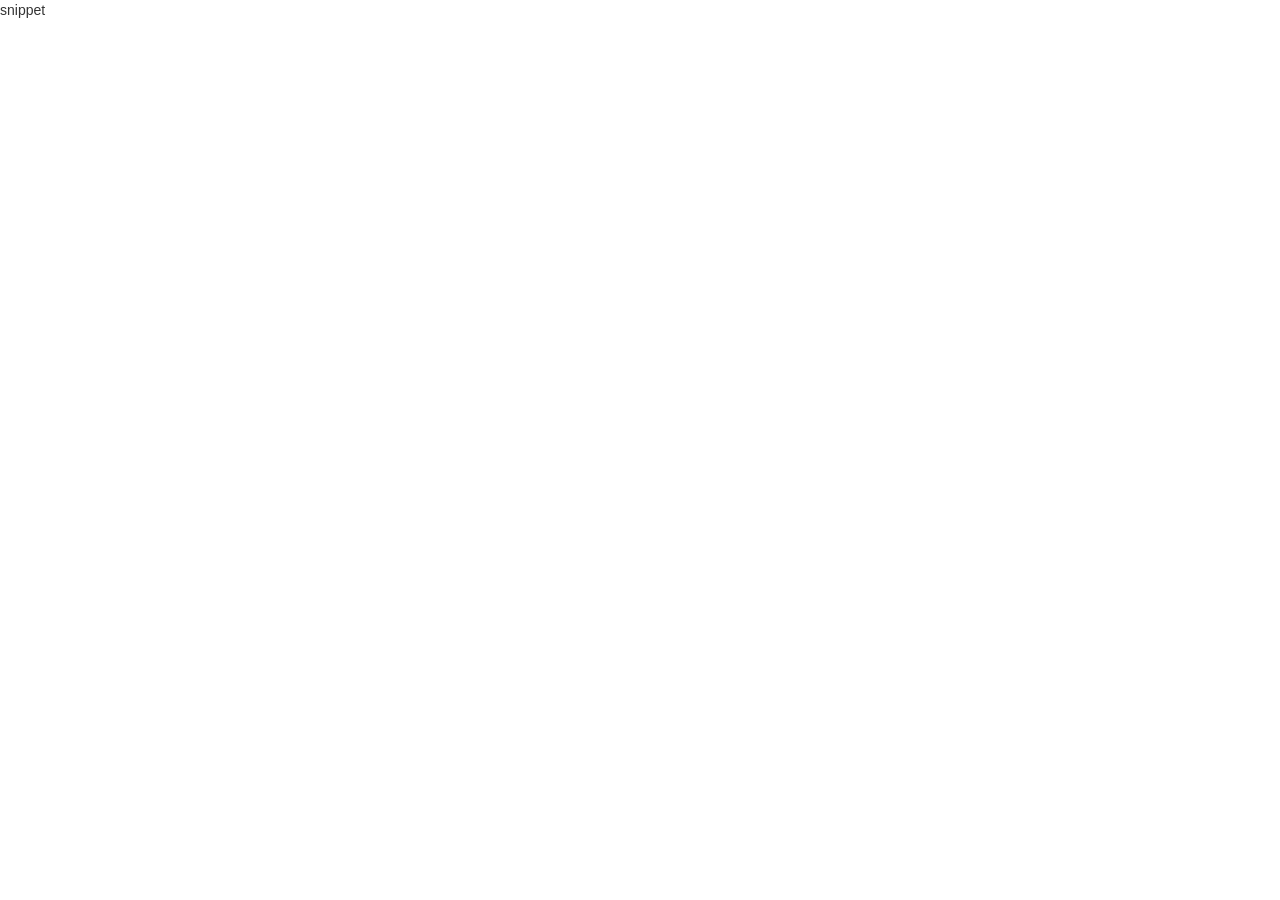
==== index.html @ 0d9aca24 "everything is first" ====
<!DOCTYPE html>
<html lang="en">
  <head>
    <meta charset="utf-8">
    <meta http-equiv="X-UA-Compatible" content="IE=edge">
    <meta name="viewport" content="width=device-width, initial-scale=1">
    <!-- The above 3 meta tags *must* come first in the head; any other head content must come *after* these tags -->
    <title>Bootstrap 101 Template</title>

    <!-- Bootstrap -->
    <link href="css/bootstrap.min.css" rel="stylesheet">
    <link href="css/font-awesome.min.css" rel="stylesheet">

    <link rel="stylesheet" href="css/custom.css">

    <!-- HTML5 shim and Respond.js for IE8 support of HTML5 elements and media queries -->
    <!-- WARNING: Respond.js doesn't work if you view the page via file:// -->
    <!--[if lt IE 9]>
      <script src="https://oss.maxcdn.com/html5shiv/3.7.2/html5shiv.min.js"></script>
      <script src="https://oss.maxcdn.com/respond/1.4.2/respond.min.js"></script>
    <![endif]-->
  </head>
  <body>
  	
    snippet



    <!-- jQuery (necessary for Bootstrap's JavaScript plugins) -->
    <script src="https://ajax.googleapis.com/ajax/libs/jquery/1.11.3/jquery.min.js"></script>
    <!-- Include all compiled plugins (below), or include individual files as needed -->
    <script src="js/bootstrap.min.js"></script>
    <script src="js/custom.js" type="text/javascript"></script>
  </body>
</html>
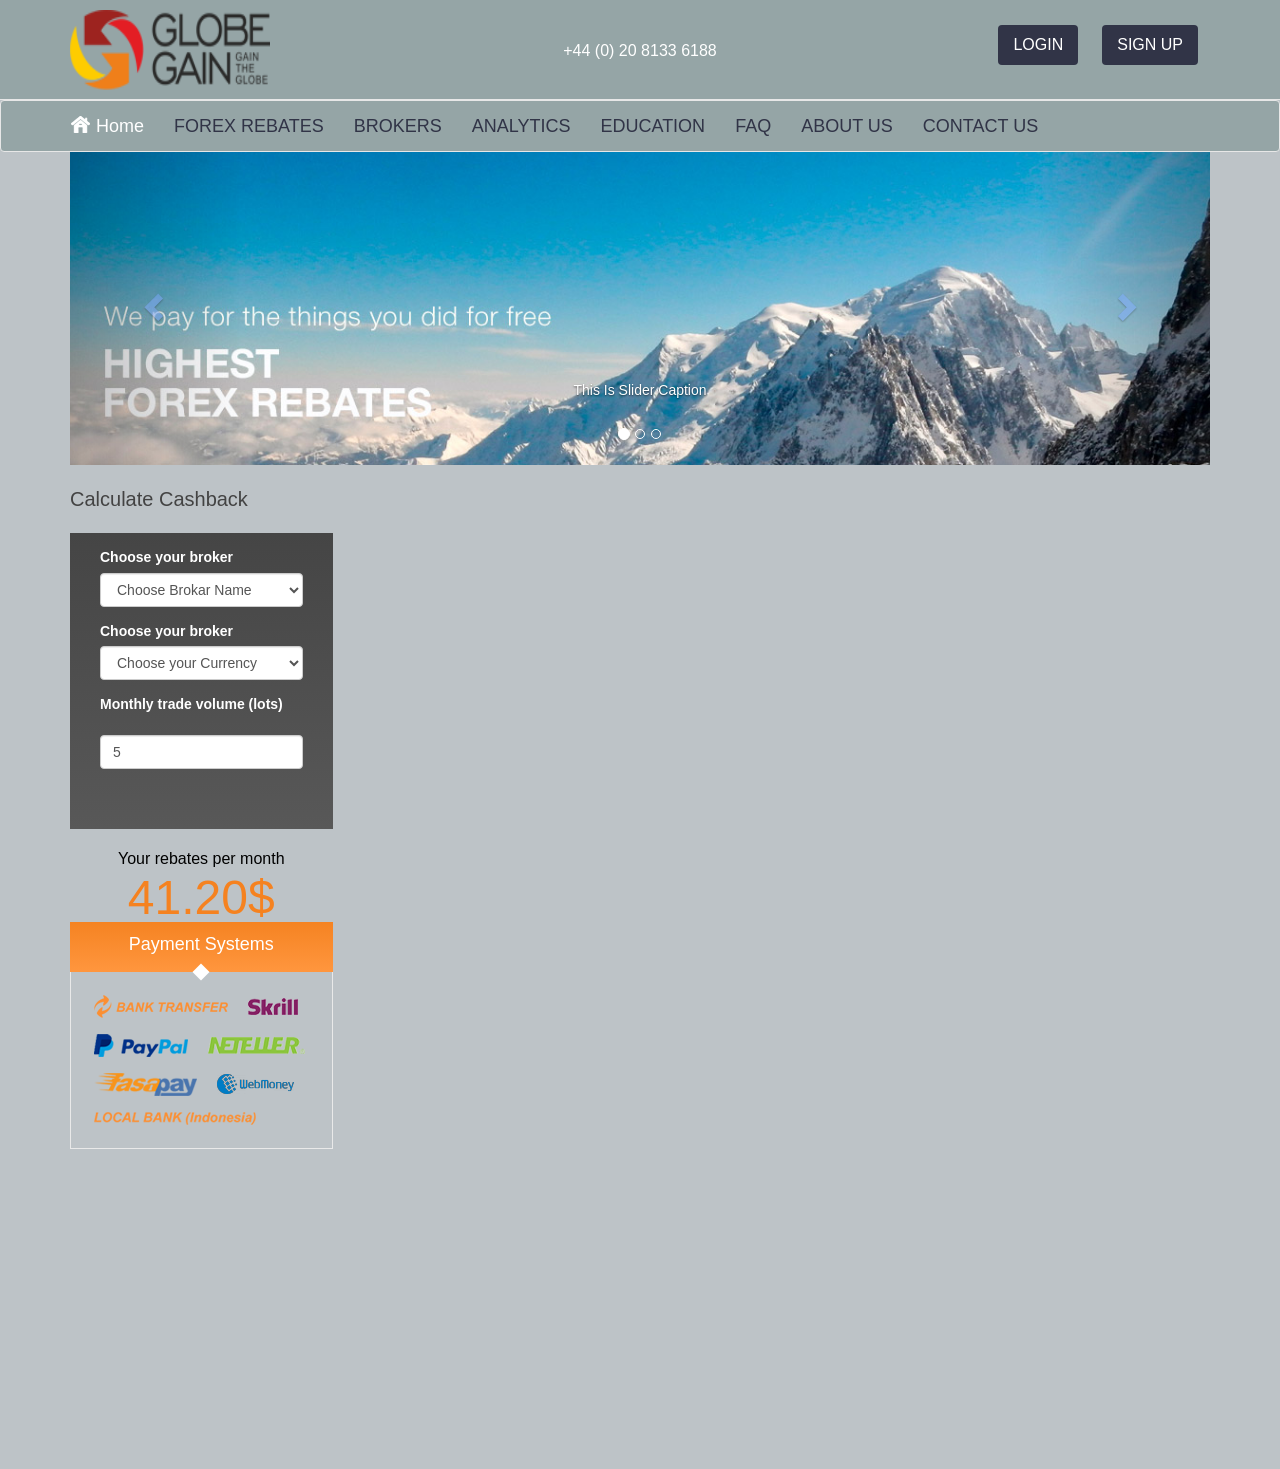
==== commit 15897f56: "Create Home Page and slide and left aside calculator design" ====
--- a/index.html
+++ b/index.html
@@ -1,35 +1,350 @@
 <!DOCTYPE html>
 <html lang="en">
-  <head>
-    <meta charset="utf-8">
-    <meta http-equiv="X-UA-Compatible" content="IE=edge">
-    <meta name="viewport" content="width=device-width, initial-scale=1">
-    <!-- The above 3 meta tags *must* come first in the head; any other head content must come *after* these tags -->
-    <title>Bootstrap 101 Template</title>
-
-    <!-- Bootstrap -->
-    <link href="css/bootstrap.min.css" rel="stylesheet">
-    <link href="css/font-awesome.min.css" rel="stylesheet">
-
-    <link rel="stylesheet" href="css/custom.css">
-
-    <!-- HTML5 shim and Respond.js for IE8 support of HTML5 elements and media queries -->
-    <!-- WARNING: Respond.js doesn't work if you view the page via file:// -->
-    <!--[if lt IE 9]>
-      <script src="https://oss.maxcdn.com/html5shiv/3.7.2/html5shiv.min.js"></script>
-      <script src="https://oss.maxcdn.com/respond/1.4.2/respond.min.js"></script>
-    <![endif]-->
-  </head>
-  <body>
-  	
-    snippet
-
-
-
-    <!-- jQuery (necessary for Bootstrap's JavaScript plugins) -->
-    <script src="https://ajax.googleapis.com/ajax/libs/jquery/1.11.3/jquery.min.js"></script>
-    <!-- Include all compiled plugins (below), or include individual files as needed -->
-    <script src="js/bootstrap.min.js"></script>
-    <script src="js/custom.js" type="text/javascript"></script>
-  </body>
+    <head>
+        <meta charset="utf-8">
+        <meta http-equiv="X-UA-Compatible" content="IE=edge">
+        <meta name="viewport" content="width=device-width, initial-scale=1">
+        <!-- The above 3 meta tags *must* come first in the head; any other head content must come *after* these tags -->
+        <title>Bootstrap 101 Template</title>
+
+        <!-- Bootstrap -->
+        <!-- <link href="css/bootstrap.min.css" rel="stylesheet"> -->
+        <link href="css/bootstrap.css" rel="stylesheet">
+
+        <link href="css/font-awesome.min.css" rel="stylesheet">
+        <link href="css/gg.css" rel="stylesheet">
+
+        <link rel="stylesheet" href="css/custom.css">
+
+        <!-- HTML5 shim and Respond.js for IE8 support of HTML5 elements and media queries -->
+        <!-- WARNING: Respond.js doesn't work if you view the page via file:// -->
+        <!--[if lt IE 9]>
+          <script src="https://oss.maxcdn.com/html5shiv/3.7.2/html5shiv.min.js"></script>
+          <script src="https://oss.maxcdn.com/respond/1.4.2/respond.min.js"></script>
+        <![endif]-->
+    </head>
+    <body>
+
+        <header class="navbar navbar-default navbar-fixed-top">
+            <div class="container">
+                <div class="row">
+
+                    <div class="col-md-4 col-sm-4 col-xs-4">
+                        <div class="logo">
+                            <a href="index.html">
+                                <img src="images/logo.png" alt="Forex Cash Book | Forex Rebate | GlobeGain Corp" class="logo-img">
+                            </a>
+                        </div>
+                    </div>
+
+                    <div class="col-md-4 col-sm-4 col-xs-4">
+                        <div class="conatact-no">
+                            <p class="text-center">+44 (0) 20 8133 6188</p>
+                        </div>
+                    </div>
+
+                    <div class="col-md-4 col-sm-4 col-xs-4">
+                        <div class="login-register">
+                            <ul class="nav navbar-nav pull-right">
+                                <li><a href="" class="btn btn-1">Login</a></li>
+                                <li><a href="" class="btn btn-1">Sign Up</a></li>
+                            </ul>
+                        </div>
+                    </div>
+
+                </div>
+            </div>
+
+            <nav class="navbar navbar-default">
+                <div class="container">
+                    <!-- Brand and toggle get grouped for better mobile display -->
+                    <div class="navbar-header">
+                        <button type="button" class="navbar-toggle collapsed" data-toggle="collapse" data-target="#bs-example-navbar-collapse-1" aria-expanded="false">
+                            <span class="sr-only">Toggle navigation</span>
+                            <span class="icon-bar"></span>
+                            <span class="icon-bar"></span>
+                            <span class="icon-bar"></span>
+                        </button>
+                        <a class="navbar-brand" href="#"> <i class="icon icon-home"></i> Home </a>
+                    </div>
+
+                    <!-- Collect the nav links, forms, and other content for toggling -->
+                    <div class="collapse navbar-collapse" id="bs-example-navbar-collapse-1">
+                        <ul class="nav navbar-nav">
+                            <li><a href="#">Forex Rebates </a></li>
+                            <li><a href="#">Brokers</a></li>
+                            <li><a href="#">Analytics</a></li>
+                            <li><a href="#">Education</a></li>
+                            <li><a href="#">FAQ</a></li>
+                            <li><a href="#">About us</a></li>
+                            <li><a href="#">Contact us</a></li>
+
+                            <!-- <li class="dropdown">
+                              <a href="#" class="dropdown-toggle" data-toggle="dropdown" role="button" aria-haspopup="true" aria-expanded="false">Dropdown <span class="caret"></span></a>
+                              <ul class="dropdown-menu">
+                                <li><a href="#">Action</a></li>
+                                <li><a href="#">Another action</a></li>
+                                <li><a href="#">Something else here</a></li>
+                                <li role="separator" class="divider"></li>
+                                <li><a href="#">Separated link</a></li>
+                                <li role="separator" class="divider"></li>
+                                <li><a href="#">One more separated link</a></li>
+                              </ul>
+                            </li> -->
+                        </ul>
+
+                        <!-- <ul class="nav navbar-nav navbar-right">
+                          <li><a href="#">Link</a></li>
+                          <li class="dropdown">
+                            <a href="#" class="dropdown-toggle" data-toggle="dropdown" role="button" aria-haspopup="true" aria-expanded="false">Dropdown <span class="caret"></span></a>
+                            <ul class="dropdown-menu">
+                              <li><a href="#">Action</a></li>
+                              <li><a href="#">Another action</a></li>
+                              <li><a href="#">Something else here</a></li>
+                              <li role="separator" class="divider"></li>
+                              <li><a href="#">Separated link</a></li>
+                            </ul>
+                          </li>
+                        </ul> -->
+                    </div><!-- /.navbar-collapse -->
+                </div><!-- /.container-fluid -->
+            </nav>
+
+        </header>
+
+        <nav class="navbar navbar-default">
+            <div class="container-fluid">
+                <!-- Brand and toggle get grouped for better mobile display -->
+                <div class="navbar-header">
+                    <button type="button" class="navbar-toggle collapsed" data-toggle="collapse" data-target="#bs-example-navbar-collapse-1" aria-expanded="false">
+                        <span class="sr-only">Toggle navigation</span>
+                        <span class="icon-bar"></span>
+                        <span class="icon-bar"></span>
+                        <span class="icon-bar"></span>
+                    </button>
+                    <a class="navbar-brand" href="#">Brand</a>
+                </div>
+
+                <!-- Collect the nav links, forms, and other content for toggling -->
+                <div class="collapse navbar-collapse" id="bs-example-navbar-collapse-1">
+                    <ul class="nav navbar-nav">
+                        <li class="active"><a href="#">Link <span class="sr-only">(current)</span></a></li>
+                        <li><a href="#">Link</a></li>
+                        <li class="dropdown">
+                            <a href="#" class="dropdown-toggle" data-toggle="dropdown" role="button" aria-haspopup="true" aria-expanded="false">Dropdown <span class="caret"></span></a>
+                            <ul class="dropdown-menu">
+                                <li><a href="#">Action</a></li>
+                                <li><a href="#">Another action</a></li>
+                                <li><a href="#">Something else here</a></li>
+                                <li role="separator" class="divider"></li>
+                                <li><a href="#">Separated link</a></li>
+                                <li role="separator" class="divider"></li>
+                                <li><a href="#">One more separated link</a></li>
+                            </ul>
+                        </li>
+                    </ul>
+                    <form class="navbar-form navbar-left" role="search">
+                        <div class="form-group">
+                            <input type="text" class="form-control" placeholder="Search">
+                        </div>
+                        <button type="submit" class="btn btn-default">Submit</button>
+                    </form>
+                    <ul class="nav navbar-nav navbar-right">
+                        <li><a href="#">Link</a></li>
+                        <li class="dropdown">
+                            <a href="#" class="dropdown-toggle" data-toggle="dropdown" role="button" aria-haspopup="true" aria-expanded="false">Dropdown <span class="caret"></span></a>
+                            <ul class="dropdown-menu">
+                                <li><a href="#">Action</a></li>
+                                <li><a href="#">Another action</a></li>
+                                <li><a href="#">Something else here</a></li>
+                                <li role="separator" class="divider"></li>
+                                <li><a href="#">Separated link</a></li>
+                            </ul>
+                        </li>
+                    </ul>
+                </div><!-- /.navbar-collapse -->
+            </div><!-- /.container-fluid -->
+        </nav>
+
+
+
+        <div style="width: 100%; height: 50px;"></div>
+
+        <!-- Slider Area From Here  -->
+
+        <div class="container">
+            <div id="carousel-example-generic" class="carousel slide" data-ride="carousel">
+                <!-- Indicators -->
+                <ol class="carousel-indicators">
+                    <li data-target="#carousel-example-generic" data-slide-to="0" class="active"></li>
+                    <li data-target="#carousel-example-generic" data-slide-to="1"></li>
+                    <li data-target="#carousel-example-generic" data-slide-to="2"></li>
+                </ol>
+
+                <!-- Wrapper for slides -->
+                <div class="carousel-inner" role="listbox">
+
+                    <div class="item active">
+                        <img src="images/slider/slider1.jpg" alt="...">
+                        <div class="carousel-caption">
+                            <p>This Is Slider Caption</p>
+                        </div>
+                    </div>
+
+                    <div class="item">
+                        <img src="images/slider/slider2.jpg" alt="...">
+                        <div class="carousel-caption">
+                            <p>This Is Slider Caption</p>
+                        </div>
+                    </div>
+
+                    <div class="item">
+                        <img src="images/slider/slider3.jpg" alt="...">
+                        <div class="carousel-caption">
+                            <p>This Is Slider Caption</p>
+                        </div>
+                    </div>
+
+                </div>
+
+                <!-- Controls -->
+                <a class="left carousel-control" href="#carousel-example-generic" role="button" data-slide="prev">
+                    <span class="glyphicon glyphicon-chevron-left" aria-hidden="true"></span>
+                    <span class="sr-only">Previous</span>
+                </a>
+                <a class="right carousel-control" href="#carousel-example-generic" role="button" data-slide="next">
+                    <span class="glyphicon glyphicon-chevron-right" aria-hidden="true"></span>
+                    <span class="sr-only">Next</span>
+                </a>
+            </div>
+        </div>
+
+        <!-- Slider Area End From Here  -->
+
+
+
+        <div class="container">
+            <div class="row">
+                <div class="col-md-3">
+
+                    <div class="calculator-wrapper">
+                        <div class="calculator-name">
+                            <span>Calculate Cashback</span>
+                        </div>
+
+                        <div class="calculator-content">
+                            <div class="form-group">
+                                <label>Choose your broker</label>
+                                <div class="select-box">
+                                    <select name="broker-name" id="" class="form-control">
+                                        <option value="">Choose Brokar Name</option>
+                                        <option value="214">FxPro</option>
+                                        <option value="215">IronFX</option>
+                                        <option value="216">Admiral Markets</option>
+                                        <option value="217">ACFX</option>
+                                        <option value="218">Orbex</option>
+                                        <option value="227">LMAX Exchange</option>
+                                        <option value="263">XM</option>
+                                        <option value="264">Pepperstone</option>
+                                        <option value="265">FBS</option>
+                                        <option value="266">FXCM UK</option>
+                                        <option value="267">FXCM AU</option>
+                                        <option value="268">AMarkets</option>
+                                        <option value="269">FXTM</option>
+                                        <option value="270">Hantec Markets</option>
+                                        <option value="271">HotForex</option>
+                                        <option value="272">FXOpen AU</option>
+                                        <option value="273">FXCC</option>
+                                        <option value="274">Dukascopy</option>
+                                        <option value="275">Swissquote (MIG BANK)</option>
+                                        <option value="276">MFX Broker</option>
+                                        <option value="279">FX Solutions UK</option>
+                                        <option value="281">MTrading</option>
+                                        <option value="639">Fibo Group</option>
+                                        <option value="641">Tickmill</option>
+                                        <option value="646">AxiTrader</option>
+                                        <option value="651">Forex4you</option>
+                                        <option value="653">InstaForex</option>
+                                        <option value="655">Альфа-Форекс</option>
+                                        <option value="656">Нефтепромбанк</option>
+                                    </select>
+                                </div>
+                            </div>
+
+                            <div class="form-group">
+                                <label>Choose your broker</label>
+                                <div class="select-box">
+                                    <select name="currency-name" id="" class="form-control">
+                                        <option value="">Choose your Currency</option>
+                                        <option value="11" data-key="eurusd">EUR/USD</option>
+                                        <option value="12" data-key="gbpusd">GBP/USD</option>
+                                        <option value="13" data-key="usdjpy">USD/JPY</option>
+                                        <option value="14" data-key="usdchf">USD/CHF</option>
+                                        <option value="15" data-key="audusd">AUD/USD</option>
+                                    </select>
+                                </div>
+                            </div>
+
+                            <div class="form-group">
+                                <label for="">Monthly trade volume (lots)</label>
+                            </div>
+                            <div class="trade-volume">
+                                <input type="number" class="form-control" value="5">
+                            </div>
+
+                        </div>
+
+                        <div class="calculator-output">
+                            <span id="rebatespermonth">Your rebates per month</span>
+                            <div id="rebates_count">41.20$</div>
+                        </div>
+
+                    </div>
+
+
+                    <div class="block-inner">
+                        <div class="content">
+                            <div class="view view-payment_systems">
+                                <div class="title">Payment Systems</div>
+                                <div class="content">
+                                    <div class="row row-payment_system">
+                                        <img src="images/bank-icon/bank_transfer.png" alt="Bank Transfer" title="Bank Transfer" class="imagecache imagecache_payment_system">
+                                    </div>
+                                    <div class="row row-payment_system">
+                                        <img src="images/bank-icon/skrill.png" alt="Skrill" title="Skrill" class="imagecache imagecache_payment_system">
+                                    </div>
+                                    <div class="row row-payment_system">
+                                        <img src="images/bank-icon/paypal.png" alt="PayPal" title="PayPal" class="imagecache imagecache_payment_system">
+                                    </div>
+                                    <div class="row row-payment_system">
+                                        <img src="images/bank-icon/neteller.png" alt="NETELLER" title="NETELLER" class="imagecache imagecache_payment_system">
+                                    </div>
+                                    <div class="row row-payment_system">
+                                        <img src="images/bank-icon/fasapay.png" alt="FasaPay" title="FasaPay" class="imagecache imagecache_payment_system">
+                                    </div>
+                                    <div class="row row-payment_system">
+                                        <img src="images/bank-icon/webmoney_0.png" alt="WebMoney" title="WebMoney" class="imagecache imagecache_payment_system">
+                                    </div>
+                                    <div class="row row-payment_system">
+                                        <img src="images/bank-icon/local_bank.png" alt="Local Bank (Indonesia)" title="Local Bank (Indonesia)" class="imagecache imagecache_payment_system">
+                                    </div>
+                                </div>
+                            </div>
+                        </div>
+                    </div>
+
+
+                </div>
+                <div class="col md-9">
+                    <p></p>
+                </div>
+            </div>
+        </div>
+
+        <!-- jQuery (necessary for Bootstrap's JavaScript plugins) -->
+        <script src="https://ajax.googleapis.com/ajax/libs/jquery/1.11.3/jquery.min.js"></script>
+        <!-- Include all compiled plugins (below), or include individual files as needed -->
+        <script src="js/bootstrap.min.js"></script>
+        <script src="js/custom.js" type="text/javascript"></script>
+    </body>
 </html>
--- a/css/gg.css
+++ b/css/gg.css
@@ -0,0 +1,803 @@
+/* RESET */
+html,body,div,ul,ol,li,dl,dt,dd,h1,h2,h3,h4,h5,h6,pre,form,p,blockquote,fieldset,input,abbr,article,aside,command,details,figcaption,figure,footer,header,hgroup,mark,meter,nav,output,progress,section,summary,time { margin: 0; padding: 0; }
+h1,h2,h3,h4,h5,h6,pre,code,address,caption,cite,code,em,strong,th,figcaption { font-size: 1em; font-weight: normal; font-style: normal; }
+fieldset,iframe { border: none; }
+caption,th { text-align: left; }
+table { border-collapse: collapse; border-spacing: 0; }
+article,aside,footer,header,hgroup,nav,section,figure,figcaption,menu { display: block; padding: 0; margin: 0; }
+html { border: 0; color: #000; font: 14px/20px Arial, sans-serif; padding: 0; margin: 0; line-height: 1.4em; position: relative; min-height: 100%; }
+body { padding: 0; margin: 0; color: #000; background: #fff; line-height: 1.4em; margin-bottom: 320px; }
+img { border: 0; }
+p { font-size: 100%; line-height: 1.4em; margin: 5px 0 15px; }
+div { line-height: 1.4em; }
+strong { font-weight: bold; }
+
+a, a:link, table a:visited { color: #7093e3; }
+a:hover, a:active { color: #585858; text-decoration: none; }
+
+h1{font-size:175%; font-weight:normal;}
+h2{font-size:150%}
+h3{font-size:130%}
+
+h1 { font-size: 25px; position: relative; border-bottom: solid #dddddd 1px; line-height: 1.5em; margin: 0px 0px 30px 0px; color: #4a4a4a; }
+h1::before { content: " "; display: block; width: 50px; border-bottom: 2px solid #f58220; position: absolute; top: 36px; }
+h2 { font-size: 22px; color: #434343; margin: 0px 0px 20px 0px; }
+h3 { font-size: 20px; color: #f58220; margin: 20px 0px 20px 0px; }
+
+/* html, body { height: 100%; position: relative; } */
+#sitepage-wrapper { min-height: 100%; _height: 100%; }
+#sitepage {  }
+footer { display: block; height: 270px; margin: -270px 0 0; position: relative; }
+
+#content { margin: 30px 0px; font-size: 16px; color: #4a4a4a; line-height: 1.4em; }
+/*div.main_text { font-size: 16px; color: #4a4a4a; }*/
+
+.fullwidth { width: 1200px !important; }
+.wrapper { width: 1200px; margin: auto; border-right: 0px solid #eee; border-left: 0px solid #eee; }
+.cellsBlock { display: table; width: 100%; }
+.cellsBlock .cell { display: table-cell; *display: inline; *zoom: 1; }
+.clear { clear: both; }
+.fixed { position: fixed; }
+.account_fixed { position: fixed; top: 0px; z-index: 200; }
+.align-right { text-align: right; }
+.width60p { width: 60%; }
+.required { color: #e21e24; }
+.valignmiddle { vertical-align: middle; }
+.valigntop { vertical-align: top; }
+.float-right { float: right; }
+.float-left { float: left; }
+
+input, textarea { width:283px; height: 38px; border: 1px solid #898989; padding: 0px 0px 0px 15px; margin: 0px 50px 25px 0px; }
+textarea { padding: 10px 0px 0px 15px; font-family: Arial; }
+input[type="submit"] { padding: 0px; width: 300px; background-color: #f58220; border: 1px solid #f58220; color: white; font-size: 20px; cursor: pointer; }
+input:focus, select:focus, textarea:focus { border-color: #f58220; outline: none; }
+input::-webkit-input-placeholder, input::-moz-placeholder { font-size: 14px; color: #939393; }
+textarea::-webkit-input-placeholder, textarea::-moz-placeholder, textarea:-moz-placeholder, textarea:-ms-input-placeholder { font-size: 14px; color: #939393; }
+
+.animation {
+    -webkit-transition: background-color 0.7s, color 1s, opacity 0.5s;
+    -ms-transition: background-color 0.7s, color 1s, opacity 0.5s;
+    -o-transition: background-color 0.7s, color 1s, opacity 0.5s;
+    -moz-transition: background-color 0.7s, color 1s, opacity 0.5s;
+    transition: background-color 0.7s, color 1s, opacity 0.5s;
+}
+#addblur { -webkit-filter:blur(3px);-ms-filter:blur(3px);-moz-filter:blur(3px);-o-filter:blur(3px);filter:blur(3px);filter:url("data:image/svg+xml;utf8,<svg xmlns='http://www.w3.org/2000/svg'><filter id='blur'><feGaussianBlur stdDeviation='3'/></filter></svg>#blur")}
+
+.orange { color: #f58220; }
+.red { color: #e21e24; }
+.green { color: #318a1f; }
+
+.icon { display: inline-block; background: url(../images/icon.png?1) 0 0 no-repeat; vertical-align: middle; }
+.icon.icon-arrow-down {  width: 17px; height: 14px; background-position: -4px -7px; }
+.icon.icon-arrow-up {  width: 17px; height: 14px; background-position: -4px -24px; }
+.icon.icon-home { width: 21px; height: 20px; position: relative; top: -3px; left: 5px; z-index: 10; background-position: -23px 0; }
+.icon.icon-time { width: 15px; height: 15px; background-position: -24px -20px; }
+.icon.icon-author { width: 15px; height: 15px; background-position: -24px -34px; position: relative; top: -2px; }
+.icon.icon-contacts-email { width: 63px; height: 63px; background-position: 0px -123px; }
+.icon.icon-contacts-country-email { width: 16px; height: 15px; background-position: -5px -50px; }
+.icon.icon-contacts-country-telephone { width: 15px; height: 15px; background-position: -7px -36px; }
+.icon.icon_share_facebook { width: 10px; height: 13px; background-position: -45px -23px; }
+.icon.icon_share_twitter { width: 15px; height: 12px; background-position: -42px -36px; }
+.icon.icon_share_google { width: 20px; height: 16px; background-position: -43px -47px; }
+.icon.icon-close { width: 12px; height: 12px; position: relative; top: 0px; background-position: -45px 2px; }
+.icon.icon-link-right { width: 12px; height: 14px; position: relative; top: 0px; background-position: -58px -17px; }
+.icon.icon_table_right_arrow { width: 56px; height: 34px; position: relative; top: 0px; background-position: 0px -187px; }
+.icon.icon-statis-block { width: 21px; height: 18px; position: relative; top: 0px; background-position: -74px 0px; }
+.icon.icon-broker-account-button-demo { width: 21px; height: 18px; position: absolute; top: 14px; left: 17px; background-position: -73px -55px; }
+.icon.icon-broker-account-button { width: 21px; height: 18px; position: absolute; top: 14px; left: 17px; background-position: -73px -55px; }
+
+.icon-dashdoard { width: 62px; height: 62px; display: inline-block; background: url(./images/icon-dashdoard.png) 0 0 no-repeat; }
+.icon-dashdoard.content { background-position: 0 -62px; }
+.icon-dashdoard.profile { background-position: -64px 0; }
+.icon-dashdoard.accounts { background-position: -128px -64px; }
+.icon-dashdoard.statistic { background-position: -62px -64px; }
+.icon-dashdoard.withdrawal { background-position: -128px 0; }
+.icon-dashdoard.marketingarea { background-position: -64px -64px }
+.icon-dashdoard.managedaccount { background-position: 0 -62px; }
+
+
+.btn { border: 0; display: inline-block; }
+a.btn { text-decoration: none; }
+button.btn { cursor: pointer; }
+.btn.btn-orange-fill { padding: 7px 18px; color: #fff; background-color: #fb8f33; border: 1px solid #fb8f33; }
+.btn.btn-orange-fill:hover { color: #fb8f33; background: #fff; }
+.btn.btn-grey-fill { padding: 13px 18px; color: #969696; background-color: #ebebeb; }
+.btn.btn-grey-fill:hover { color: #ebebeb; background: #969696; }
+.btn.btn-white { background-color: white; padding: 7px 18px; color: #333232; font-size: 16px; cursor: pointer; border: 1px solid #333232; margin: 10px 0px 5px 5px; }
+.btn.btn-white:hover { background-color: #fb8f33; border-color: #fb8f33; color: white; }
+.btn.btn_broker_account_demo { background-color: #454545; width: 241px; height: 48px; border: 1px solid #454545; color: #ffffff; font-size: 16px; cursor: pointer; text-align: right; padding-right: 17px; display: table-cell; vertical-align: middle; position: relative; }
+.btn.btn_broker_account_demo:hover { background-color: #ffffff; color: #454545; }
+.btn.btn_broker_account_demo:hover i.icon-broker-account-button-demo { background-position: -73px -73px; }
+.btn.btn_broker_account:hover i.icon-broker-account-button { background-position: -73px -36px; }
+.btn.btn_broker_account { background-color: #fe953d; width: 241px; height: 48px; border: 1px solid #f98c2f; color: #ffffff; font-size: 16px; cursor: pointer; text-align: right; padding-right: 17px; display: table-cell; vertical-align: middle; position: relative; }
+.btn.btn_broker_account:hover { background-color: #ffffff; color: #fe953d; }
+
+div#sidebar { width: 275px; }
+div#sidebar.float-right { margin-left: 25px; }
+div#sidebar.float-left { margin-right: 25px; }
+
+div.breadcrumbs { margin: 15px 0px; font-family: HelveticaCE, Arial; }
+div.breadcrumbs a { font-size: 14px; text-decoration: none; color: #434343; }
+div.breadcrumbs span#breadcrumbs_current { color: #f58220; }
+
+header { height: 100px; box-sizing: border-box; font-size: 18px; color: #8d8d8d; }
+header a:link, header a:visited { color: #3f3f3f; text-decoration: none; }
+header .cell { vertical-align: middle; text-align: center; }
+header .logo { width: auto; text-align: left; }
+header .logo img { width: 176px; vertical-align: middle; }
+header .phone { width: 190px; color: #000; }
+header .lang { width: 200px; text-align: right; }
+header .newuser { width: 50%; text-align: right; display: table-cell; }
+header .newuser .cell { vertical-align: top; }
+header .newuser .signup { width: 137px; text-align: right; }
+header .newuser .social-wrapper { text-align: left; }
+header .newuser.small { width: 130px; }
+header .myglobe { width: 50%; padding: 0 30px; display: table-cell; }
+header .myglobe a:link, header .myglobe a:visited, header .myglobe a:hover, header .myglobe a:active { color: #9d0a0e; }
+header .myglobe.full { width: 350px; font-size: 11px; color: #969696; text-align: center; }
+header .myglobe.full span { display: block; font-size: 18px; }
+header .myglobe.full a:link, header.login .myglobe a:visited { color: #969696; text-decoration: underline; }
+header .myglobe.full a:hover, header.login .myglobe a:active { text-decoration: none; }
+header #authblock { width: 490px; }
+header .authblock { display: table; width: 490px; margin: 0; padding: 0; }
+header .balance { width: 210px; color: #474747; text-align: left; }
+
+#language { display: none; position: absolute; margin-top: 15px; z-index: 300; width: 310px; background: #fff url(../images/lng-bg.png) 50% 50% no-repeat; background-size: contain; border-radius: 2px; border: 2px solid #fd9338; font-size: 14px; text-align: left; }
+#language .header { background: #fff4eb; color: #000; padding: 15px 25px; border-bottom: 1px solid #fe943b; }
+#language li { display: block; width: 115px; margin: 0; padding: 5px 10px; float: left; list-style-type: none; }
+#language .content { padding: 20px 20px 10px; }
+#language li.active a, #language a:hover, #language a:active { color: #f68625; }
+#language .close { margin: 0 5px; float: right; }
+
+#block-views_and_blocks-1 menu#general { position: relative; z-index: 200; height: 40px; text-transform: uppercase; background-color: #4e4e4e; background-image: -webkit-linear-gradient(bottom, #595959, #454545); background-image: -moz-linear-gradient(bottom, #595959, #454545); background-image: -o-linear-gradient(bottom, #595959, #454545); background-image: linear-gradient(to top, #595959, #454545); }
+#block-views_and_blocks-1 menu#general ul { display: table; width: auto; font-size: 0; line-height: 0; /* word-spacing: -.36em; */ }
+#block-views_and_blocks-1 menu#general ul li { position: relative; z-index: 10; display: table-cell; font-size: 16px; vertical-align: top; padding: 0 1px; margin: 0; border-right: 1px solid #656565; }
+#block-views_and_blocks-1 menu#general ul li a { text-decoration: none; display: block; text-align: center; padding: 0 17px; height: 40px; line-height: 43px; color: #fff; overflow: hidden; }
+#block-views_and_blocks-1 menu#general ul li:hover a, #block-views_and_blocks-1 menu#general ul li.active a { background: #616161; /* background: #616161; */ }
+#block-views_and_blocks-1 menu#general ul ul { display: none; width: 225px; min-width: 225px; position: absolute; background: #4e4e4e; opacity: 0.90; padding: 10px 0px 15px; }
+#block-views_and_blocks-1 menu#general ul ul li { display: block; padding: 10px 30px; font-size: 14px; text-transform: none; }
+#block-views_and_blocks-1 menu#general ul ul li a:link, #block-views_and_blocks-1 menu#general ul ul li a:visited { padding: 0; text-align: left; line-height: normal; text-decoration: none; background: #4e4e4e; }
+#block-views_and_blocks-1 menu#general ul ul li a:hover, #block-views_and_blocks-1 menu.general ul ul li a:active { text-decoration: none; color: #ea7f23; }
+#block-views_and_blocks-1 menu#general ul li:hover ul { display: block; }
+#block-views_and_blocks-1 menu#general ul li.row-1 { z-index: 11; border-right: 0; padding-right: 8px; vertical-align: top; border-left: 1px solid #656565; }
+#block-views_and_blocks-1 menu#general ul li.row-1:hover { background: none; }
+#block-views_and_blocks-1 menu#general ul li.row-1 a { display: block; padding-right: 0px; padding-left: 0; width: 55px; }
+#block-views_and_blocks-1 menu#general ul li.row-1 a:after { content: ''; width: 26px; height: 26px; position: absolute; z-index: 12; border-top: 1px solid #656565; border-right: 1px solid #616161; margin: 6px 0 0 10px; display: inline-block; -webkit-transform: rotate(45deg); -moz-transform: rotate(45deg); -o-transform: rotate(45deg); -ms-transform: rotate(45deg); transform: rotate(45deg); background-image: -webkit-linear-gradient(135deg, #595959, #454545); background-image: -moz-linear-gradient(320deg, #595959, #454545); background-image: -o-linear-gradient(320deg, #595959, #454545); background-image: linear-gradient(320deg, #595959, #454545);  }
+#block-views_and_blocks-1 menu#general ul li li a { width: auto !important; height: auto !important; } 
+#block-views_and_blocks-1 menu#general ul li.row-1:hover a:after, #block-views_and_blocks-1 menu#general ul li.row-1.active a:after { background: #616161; }
+#block-views_and_blocks-1 menu#general ul li.row-1:hover::after { content: ''; display: block;  position: absolute; top: 0; right: 0; width: 20px; bottom: 0; background: #616161; z-index: 10000; }
+#block-views_and_blocks-1 menu#general ul li.row-2 a { padding-left: 40px; }
+#block-views_and_blocks-1 menu#general ul li:nth-child(2) a { padding-left: 40px; }
+#block-views_and_blocks-1 menu#general ul li li a:after { display: none !important; }
+#block-views_and_blocks-1 menu#general ul li li:after { display: none !important; }
+#block-views_and_blocks-1 menu#general ul li#menu_brokers { position: static; }
+#block-views_and_blocks-1 menu#general ul li#menu_brokers:hover div.menu_child_broker { display: block; position: absolute; left: 0px; width: 100%; }
+#block-views_and_blocks-1 menu#general ul li#menu_brokers:hover div.menu_child_broker div.content { font-size: 16px; color: #ffffff; width: 1140px; padding: 15px 30px; margin: auto; background-color: #4e4e4e; opacity: 0.9; text-transform: none; }
+#block-views_and_blocks-1 menu#general ul li#menu_brokers:hover div.menu_child_broker div.content div.column { width: 80%; -moz-column-count: auto; column-count: auto; -webkit-column-count: auto; margin: 15px 0px; -webkit-column-width: 150px; -moz-column-width: 150px; column-width: 150px; height: auto; max-height: 200px; /*135*/ -webkit-column-gap: 30px; -moz-column-gap: 30px; column-gap: 30px; border-top: 1px solid #6f6f6f; border-bottom: 1px solid #6f6f6f; padding: 15px 0px; }
+#block-views_and_blocks-1 menu#general ul li#menu_brokers:hover div.menu_child_broker div.content div.column ul { position: relative; width: auto; background: none; padding: 0px; }
+#block-views_and_blocks-1 menu#general ul li#menu_brokers:hover div.menu_child_broker div.content div.column ul li,
+#block-views_and_blocks-1 menu#general ul li#menu_brokers:hover div.menu_child_broker div.content div.column ul li.row-1,
+#block-views_and_blocks-1 menu#general ul li#menu_brokers:hover div.menu_child_broker div.content div.column ul li.last { border: 0; padding: 5px 5px; font-size: 14px; color: #ffffff; background: none; }
+#block-views_and_blocks-1 menu#general ul li#menu_brokers:hover div.menu_child_broker div.content div.column ul li a { background: none; }
+#block-views_and_blocks-1 menu#general ul li#menu_brokers:hover div.menu_child_broker div.content div.text_link { display: inline-block; margin-right: 25px; }
+#block-views_and_blocks-1 menu#general ul li#menu_brokers:hover div.menu_child_broker div.content div.text_link a { font-size: 16px; color: #ffffff; text-align: left; padding: 0; line-height: 1.4em; height: auto; background: #4e4e4e; }
+#block-views_and_blocks-1 menu#general ul li#menu_brokers:hover div.menu_child_broker div.content div.text_link a:hover { color: #ea7f23; }
+#block-views_and_blocks-1 menu#general ul li#menu_brokers div.menu_child_broker { display: none; }
+
+/* Universal elements */
+div.posted_on { text-transform: uppercase; font-size: 12px; color: #8e8e8e; margin-bottom: 15px; }
+hr.dashed { height: 0; border: 0; border-bottom: dashed 1px #e8e8e8; margin: 10px 0px; }
+hr.solid { border: 0; height: 1px; background-color: #e9e9e9; margin-bottom: 35px; }
+/* End Universal elements */
+
+/* Main Page Brokers */
+body#page-index div#content_col { margin-top: 10px; }
+body#page-index div#content_col div.broker_row { overflow: hidden; zoom: 1; margin: 0 52px 15px 0px; display: inline-block; zoom: 1; vertical-align: top; width: 11.45%; }
+body#page-index div#content_col div.broker_row:nth-child(6n+7) { margin: 0 0 15px; }
+body#page-index div#content_col div.broker_row a { text-decoration: none; }
+body#page-index div#content_col div.broker_row div.field-logo { margin: auto; width: 100px; height: 80px; border: 1px solid #e9e9e9; overflow: hidden; }
+body#page-index div#content_col div.broker_row:hover div.field-logo { border: 1px solid #fe953c; }
+body#page-index div#content_col div.broker_row div.field-logo::before { content: ''; position: absolute; display: block; height: 7px; width: 102px; margin-left: -1px; margin-top: 74px; background: transparent url(/assets/tmpl/images/brockers-block-bottom.png) 50% 0 no-repeat; }
+body#page-index div#content_col div.broker_row:hover div.field-logo::before { background-position: 50% -7px; }
+body#page-index div#content_col div.broker_row div.field-logo img { max-width: 100px; }
+body#page-index div#content_col div.broker_row div.field-teaser { text-align: center; margin: 10px 0; overflow: hidden; zoom: 1; padding-top: 7px; }
+body#page-index div#content_col div.broker_row div.field-teaser span.rebates_number { font-size: 36px; color: #f58220; }
+body#page-index div#content_col div.broker_row div.field-teaser span.rebates_text { font-size: 14px; color: #000000; }
+/* End Main Page Brokers */
+
+/* Main page */
+body#page-index div.ceo_text { margin-bottom: 35px; }
+body#page-index div.daily_review_one { margin-bottom: 15px; }
+body#page-index div.daily_review_one div.image img, body#page-index div.ceo_text div.image img { margin-right: 30px; margin-bottom: 20px; }
+body#page-index div.daily_review_one div.title a { text-decoration: none; color: #434343; font-size: 20px; }
+body#page-index div.ceo_text div.title { color: #434343; font-size: 20px; }
+body#page-index div.static_block_info { width: 425px; height: 285px; position: absolute; top: 25px; left: 750px; background-color: white; z-index: 1; background: url(/assets/tmpl/images/bg-opacity70.png); text-align: center; }
+body#page-index div.static_block_info div.title_block { font-size: 28px; color: #4b4b4b; opacity: 1; margin-top: 15px; }
+body#page-index div.static_block_info div.cellsBlock.info { width: 100%; margin-top: 25px; }
+body#page-index div.static_block_info div.cellsBlock.info div.cell { vertical-align: top; text-align: left; }
+body#page-index div.static_block_info div.cellsBlock.info div.cell:first-child { width: 40%; text-align: center; }
+body#page-index div.static_block_info div.cellsBlock.info div.cell:first-child img { position: relative; top: 7px; }
+body#page-index div.static_block_info div.cellsBlock.info div.cell.title_info div { color: #000000; font-size: 19px; margin-bottom: 7px; }
+body#page-index div.static_block_info div.cellsBlock.info div.cell.value_info div { color: #f58220; font-size: 19px; margin-bottom: 7px; }
+body#page-index div.static_block_info div.cellsBlock.links { width: 100%; margin-top: 20px; }
+body#page-index div.static_block_info div.cellsBlock.links a { display: table-cell; }
+body#page-index div.static_block_info div.cellsBlock.links div.cell { width: 50%; height: 87px; text-align: left; padding-left: 10px; }
+body#page-index div.static_block_info div.cellsBlock.links div.cell div.title { color: #ffffff; font-size: 16px; width: 57%; float: left; padding: 10px 15px 10px 15px; }
+body#page-index div.static_block_info div.cellsBlock.links div.cell i.icon-statis-block { top: 34px; left: 25px; }
+body#page-index div.static_block_info div.cellsBlock.links div.cell.why { background-color: #fff; background-image: -webkit-linear-gradient(bottom, #585858, #464646); background-image: -moz-linear-gradient(bottom, #585858, #464646); background-image: -o-linear-gradient(bottom, #585858, #464646); background-image: -ms-linear-gradient(bottom, #585858, #464646);  background-image: linear-gradient(to top, #585858, #464646); width: 213px; }
+body#page-index div.static_block_info div.cellsBlock.links div.cell.account { background-color: #fff; background-image: -webkit-linear-gradient(bottom, #ff963e, #f58321); background-image: -moz-linear-gradient(bottom, #ff963e, #f58321); background-image: -o-linear-gradient(bottom, #ff963e, #f58321); background-image: -ms-linear-gradient(bottom, #ff963e, #f58321); background-image: linear-gradient(to top, #ff963e, #f58321); width: 212px; }
+body#page-index div.static_block_info div.cellsBlock.links div.cell.why:hover, body#page-index div.static_block_info div.cellsBlock.links div.cell.account:hover { cursor: pointer; }
+/* Main page */
+
+/* Footer */
+.footer-top { margin: 0 0 30px; }
+.footer-top .cell { vertical-align: middle; }
+.footer-top #footer-logo { width: 200px; }
+.footer-top #footer-logo a { text-decoration: none; border: 0; }
+
+#block-views_and_blocks-19{margin:0 0 10px 0;  zoom:1; *display:inline; padding:0 0 15px 0; float:right;margin-right: -20px;}
+.view-terms_links .row{display:inline-block; zoom:1; *display:inline; vertical-align:middle; background:url(images/separ.gif) no-repeat right center; padding:0 10px 0 0; margin:0 10px 0 0 }
+.view-terms_links .row-last{/*background:transparent*/}
+.view-terms_links .field-title a{font-family:Tahoma, Geneva, sans-serif; font-size:100%}
+
+menu#footer-nav { display: inline-block; }
+menu#footer-nav ul { display: table; width: auto; }
+menu#footer-nav li { width: auto; display: table-cell; }
+menu#footer-nav li ul { display: block; margin-top: 20px; }
+menu#footer-nav li ul li { display: block; width: 100%; }
+menu#footer-nav li.row { padding: 0 15px; }
+menu#footer-nav li.row li { padding: 0; }
+menu#footer-nav li a { font-size: 14px; color: #f88828; text-transform: uppercase; text-decoration: none; border: 0; padding: 0; }
+menu#footer-nav li a:hover, menu#footer-nav li a:active { text-decoration: none; color: #fff; }
+menu#footer-nav li ul li a { color: #fff; font-size: 12px; text-transform: none; }
+menu#footer-nav li.row-3 li { display: none; }
+menu#footer-nav li.row-3 li:last-child { display: block; }
+
+#footer {  padding: 30px 0 20px; zoom:1; margin:0 auto; background: #585858; position: absolute; bottom: 0; display: block; height: 215px; color:#fff; font-size:12px; width:100%; }
+#footer a { text-decoration: none; color: #fff; border-bottom: 1px solid #ccc; padding-bottom: 1px; }
+#footer a:hover, #footer a:active { border: 0; }
+#footer strong { font-weight: bold; }
+#footer p { margin: 5px 0; }
+#footer #footer-inner{ margin:0 auto; width: 1200px; padding:0; overflow:hidden; zoom:1}
+#footer #footer-message{ position:absolute; /*right:120px;*/ bottom:15px; line-height: 30px; height: 30px;}
+#footer #footer-message p{margin:0;}
+#footer .creator{position:absolute; right:0; bottom:10px}
+#footer .creator span, #footer .creator a{display:inline-block; zoom:1; *display:inline; vertical-align:middle}
+#footer .creator span{margin:0 10px 0 0}
+#footer-inner{  position:relative;}
+
+.footer-copy { height: 35px; }
+.footer-copy .cell { width: 33%; vertical-align: middle }
+.footer-copy .cell:first-child { width: 30%; }
+.footer-copy .cell:nth-child(2) { width: 45%; text-align: center; }
+.footer-copy .cell:last-child { width: 25%; }
+.footer-copy .developed_nintero { text-align: right; }
+.footer-copy .developed_nintero a { border: 0 !important; position: relative; top: -10px; }
+.footer-copy .developed_nintero p { display: inline; padding-right: 5px; }
+.footer-copy .developed_nintero i.nintero_logo { position: relative; top: 9px; background: url(../images/export_logo_white.png) no-repeat; width: 83px; height: 30px; display: inline-block; }
+.footer-copy ul li { display: inline-block; padding: 0 10px; }
+
+#block-views_and_blocks-19{margin:0 0 10px 0;  zoom:1; *display:inline; padding:0 0 15px 0; float:right;margin-right: -20px;}
+
+.footer-disclaimer { color: #444; padding: 10px 0; color: #fff; margin: 20px auto 20px; border-top: 1px solid #696969; border-bottom: 1px solid #696969; }
+.footer-disclaimer div.cellsBlock div.cell:first-child { width: 75%; }
+.footer-disclaimer div.cellsBlock div.cell:last-child { width: 25%; text-align: right; vertical-align: middle; }
+
+#block-views_and_blocks-17 .view-bottom_menu-block-top{font-size:90%; background:url(images/bottom_bg.png) repeat-y center top; margin:0; padding:0}
+#block-views_and_blocks-17 .view-bottom_menu-block .top{ background:url(images/bottom_line.gif) repeat-x left 30px; padding:0 5px}
+#block-views_and_blocks-17 .view-bottom_menu-block-top .row{margin:7px 5px 10px 7px;}
+#block-views_and_blocks-17 .view-bottom_menu-block-sub{background:transparent; margin:18px 0 0 0; padding:0;}
+#block-views_and_blocks-17 .view-bottom_menu-block-sub .top{background:transparent; padding:0}
+#block-views_and_blocks-17 .view-bottom_menu-block-sub .row{display:block; margin:2px 0; max-width:105px; line-height:1.2}
+#block-views_and_blocks-17 .view-bottom_menu-block-sub .row a{font-size:100%; text-transform:none; }
+#block-views_and_blocks-17 .view-bottom_menu-block-sub .row a:hover{ text-decoration: underline}
+#block-views_and_blocks-17{margin:5px 0 0 0; width:100%}
+.view-bottom_menu-block{background:#2d2d2d url(images/menu_bg.gif) repeat-x left top; padding:0 5px}
+.view-bottom_menu-block .row{display:inline-block; zoom:1; *display:inline; vertical-align:top; margin:6px 13px 4px 13px}
+.view-bottom_menu-block .row a{color:#fff; font-size:110%; text-decoration:none; text-transform:uppercase; }
+.view-bottom_menu-block .row-active a{color:#fff}
+
+.follow_us { color: #FFF; text-align: center; margin-left: 300px; line-height: 30px; margin-top: -8px; }
+.follow_us .title { margin-right: 5px; text-decoration: none; text-transform: uppercase; }
+#footer .follow_us a { width: 29px; height: 29px; display: inline-block; background: url(../images/sn.buttons.png); padding: 0 !important; border: 0; position: relative; top: 9px; }
+#footer .follow_us a:hover { filter:progid:DXImageTransform.Microsoft.Alpha(opacity=50); -moz-opacity: 0.5; -khtml-opacity: 0.5; opacity: 0.5; }
+.follow_us .fb { background-position: 0px 0px !important; }
+.follow_us .tw { background-position: 0px -29px !important; }
+.follow_us .gpl { background-position: 0px -87px !important; }
+/* End Footer */
+
+
+#left_col, .col_two_left, .col_two_right, #right_col{display:inline-block; zoom:1; *display:inline; vertical-align:top; text-align:left}
+#left_col{ width:300px; margin:0;}
+#left_col-inner{padding:0 40px 0 0}
+#content-container{background:#fff; padding:10px 0; position:relative}
+.col_two_left{width:895px}
+.col_two_right{width:692px}
+#right_col{ width:254px; margin:0; display: none;}
+#right_col-inner{padding:0 0 0 34px}
+#top_region{padding:0; position:relative; zoom:1; width:100%; z-index:10; text-align:center}
+#content-top{margin:0}
+
+#main_top .swipper-container { height: 335px; margin: 20px 0 0; overflow: hidden; position: relative; z-index: 0; }
+#main_top .swiper-slide { width: 1200px; height: 335px; text-align: center; background-size: cover; }
+#main_top .text { height: 36px; position: relative; width: 100%; margin-top: -70px; font-family: OpenSans; font-size: 14px; line-height: 18px; padding: 12px 0; border-top: 1px solid #38353c; color: #fff; background-image: url("[data-uri]") }
+#main_top .text .inner { width: 920px; margin: auto; text-align: left; }
+#main_top .pagination { width: 350px; display: block; position: absolute; left: -35px; bottom: 10px; margin-top: -35px; margin-left: 50px; z-index: 1; }
+#main_top .pagination-swiper { float: left; }
+/*#main_top .pagination-swiper .swiper-pagination-switch { display: inline-block; width: 12px; height: 12px; border: 0; margin: 0 5px; border-radius: 12px; -moz-border-radius: 12px; -webkit-border-radius: 12px; -khtml-border-radius: 12px; background: #fff; cursor: pointer; }*/
+/*#main_top .pagination-swiper .swiper-active-switch { background: #fe953c; box-shadow: none; cursor: default; }*/
+
+#main_top .pagination-swiper .swiper-pagination-bullet { display: inline-block; width: 12px; height: 12px; border: 0; margin: 0 5px; border-radius: 12px; -moz-border-radius: 12px; -webkit-border-radius: 12px; -khtml-border-radius: 12px; background: #fff; cursor: pointer; }
+#main_top .pagination-swiper .swiper-pagination-bullet-active { background: #fe953c; box-shadow: none; cursor: default; }
+
+#page{ position:relative; min-height: 500px; /* padding-bottom: 30px; */ }
+.node-form .form-text { width: 100%; }
+
+.globe_calculate-wrapper { font-size: 16px; width: 260px; }
+.globe_calculate-wrapper .globe_calculate { font-size: 20px; margin: 20px 0; color: #434343; }
+.globe_calculate-wrapper .globe_calculate-content { color: #fff; padding: 15px 30px 35px; background: #585858; background: -moz-linear-gradient(top, #454545, #585858); background: -ms-linear-gradient(top, #454545, #585858); background: -o-linear-gradient(top, #454545, #585858); background: -webkit-linear-gradient(top, #454545, #585858); }
+.globe_calculate-wrapper .calc_title2, .globe_calculate-wrapper .pairspan { display: block; margin: 10px 0; }
+.globe_calculate-wrapper input { margin: 0; height: 26px; width: 180px; padding: 6px 10px; border: 0; border-radius: 2px; }
+.globe_calculate-wrapper div.jq-selectbox__select { height: 38px; border-radius: 2px; }
+.globe_calculate-wrapper div.jq-selectbox__select-text, .globe_calculate-wrapper input#calc_count { font-size: 14px; color: #3f3f3f; }
+.globe_calculate-wrapper div.jq-selectbox__select-text { position: relative; top: 9px; }
+
+#block-views_and_blocks-16{ margin: 15px 0 0 0; position: relative; z-index: 10; background: #fff; }
+.view-payment_systems .title { color: #fff; font-size: 18px; text-align: center; padding: 10px 0 15px; background: #ff963e; background: -moz-linear-gradient(top, #f58322, #ff963e); background: -ms-linear-gradient(top, #f58322, #ff963e); background: -o-linear-gradient(top, #f58322, #ff963e); background: -webkit-linear-gradient(top, #f58322, #ff963e); }
+.view-payment_systems .title::before { content: ''; width: 12px; height: 12px; background: #fff; position: absolute; display: block; margin-left: 125px; margin-top: 34px; -webkit-transform: rotate(-45deg); -moz-transform: rotate(-45deg); -ms-transform: rotate(-45deg); }
+.view-payment_systems .content { padding: 15px; border-bottom: 1px solid #e9e9e9; border-left: 1px solid #e9e9e9; border-right: 1px solid #e9e9e9; }
+.view-payment_systems .row { margin: 8px !important; }
+
+#block-views_and_blocks-16 h2.title{font-size:140%; font-family:Tahoma, Geneva, sans-serif; color:#F00; font-weight:normal; display:inline-block; zoom:1; *display:inline; vertical-align:middle}
+#block-views_and_blocks-16 .content, .view-payment_systems .row{display:inline-block; zoom:1; *display:inline; vertical-align:middle}
+.view-payment_systems .row{margin:0 10px}
+.view-payment_systems .row img{display:block}
+
+
+.managed_account-wrapper {  position: relative; text-align: center; font-size: 24px; line-height: 30px; padding: 25px 0; border-bottom: 1px solid #e9e9e9; border-left: 1px solid #e9e9e9; border-right: 1px solid #e9e9e9; }
+.managed_account-wrapper::before { content: ''; width: 12px; height: 12px; margin-top: -31px; margin-left: 125px; background: #e9e9e9; position: absolute; display: block; -webkit-transform: rotate(-45deg); -moz-transform: rotate(-45deg); -ms-transform: rotate(-45deg); }
+.managed_account-wrapper span { display: block; }
+.managed_account-wrapper a:link, .managed_account-wrapper a:visited { text-decoration: none; font-weight: bold; color: #f58220; }
+
+#block-block-13, #block-block-24 { margin: 20px 0; text-align: center; }
+
+.ui-datepicker { width: 18em !important; }
+#ui-datepicker-div { display: none; z-index: 300 !important; background: #fff; border-radius: 0; border: 2px solid #f98c2f; padding: 0; }
+#ui-datepicker-div .ui-datepicker-header { background: #f98c2f; border-radius: 0; margin: 0; border: 0; color: #fff; }
+#ui-datepicker-div .ui-state-default, #ui-datepicker-div .ui-widget-content .ui-state-default { background: #ececec;  }
+#ui-datepicker-div .ui-state-default:hover, #ui-datepicker-div .ui-widget-content .ui-state-default:hover { background: #f98c2f; color: #fff; }
+#ui-datepicker-div .ui-icon-circle-triangle-w { cursor: pointer; background: url(./images/arrow-left-white.png) 50% 50% no-repeat !important; }
+#ui-datepicker-div .ui-icon-circle-triangle-e { cursor: pointer; background: url(./images/arrow-right-white.png) 50% 50% no-repeat !important; }
+#ui-datepicker-div .ui-datepicker table { margin: 0; }
+#ui-datepicker-div .ui-datepicker td { width: 14.28% }
+#ui-datepicker-div .ui-corner-all.ui-state-hover { background: transparent !important; border: 0; padding: 1px; }
+
+.users_select table th { background: #585858; padding: 10px 15px; color: #fff; font-size: 12px; font-weight: bold; text-align: center; border-right: 1px solid #e9e9e9; background: -moz-linear-gradient(top, #454545, #585858); background: -ms-linear-gradient(top, #454545, #585858); background: -o-linear-gradient(top, #454545, #585858); background: -webkit-linear-gradient(top, #454545, #585858); }
+.users_select td { text-align: center; border: 1px solid #ececec; padding: 10px 15px; }
+.users_select table tr.odd { background: #f8f8f8; }
+.users_select table tr.even { background: #fff; }
+
+div#block-block-13 #banner11 img{ max-width: 220px !important; }
+#block-block-24 { text-align: left; }
+
+div#daily_reviews_lists { width: 900px; }
+
+.daily_reviews_content { border: 1px solid #e8e8e8; }
+.daily_reviews_content div.title_time { height: 30px; weight: 898px; background-color: #494949; color: white; }
+.daily_reviews_content div.title_time div.day { font-size: 25px; display: inline-block; margin: -2px 0px 0px 20px; }
+.daily_reviews_content div.title_time div.month { font-size: 16px; text-transform: uppercase; display: inline-block; }
+.daily_reviews_content div.title_time div.year { font-size: 16px; display: inline-block; }
+.daily_reviews_content div.title_text a { display: block; color: #f58220; font-size: 20px; margin: 0px 0px 15px 0px; text-decoration: none; }
+.daily_reviews_content div.info_block { padding: 20px 20px; }
+.daily_reviews_content div.info_block div.time { display: inline-block; font-size: 14px; color: #808080; }
+.daily_reviews_content div.info_block div.time i.icon-time { margin: 0px 0px 3px 0px; }
+.daily_reviews_content div.info_block div.author { display: inline-block; font-size: 14px; color: #808080; margin: 0px 0px 0px 40px; }
+.daily_reviews_content div.info_block div.author i.icon-author { margin: 0px 0px 3px 0px; }
+.daily_reviews_content div.info_block img { margin: 0px 20px 10px 5px; max-height: 150px; }
+.daily_reviews_content div.info_block div.introtext { margin: 15px 10px 15px 5px; font-size: 16px; color: #434343; }
+.daily_reviews_content hr { height: 0; border: 0; border-bottom: dashed 1px #e8e8e8; margin: 0px 0px 15px 0px; }
+
+/* Daily Reviews View */
+body.daily-reviews h1 { margin-bottom: -20px; }
+div#sidebar ul.sidebar_lists { list-style-image: url(../images/lists_marker.png); margin-left: 14px; }
+div.last_reviews { font-size: 18px; color: #434343; margin: 10px 0px 20px 0px; }
+.daily_reviews_lists { margin: 0px 0px 15px 0px; padding: 0px 0px 0px 5px; }
+.daily_reviews_lists:last-child { margin: 0px 0px 35px 0px; }
+.daily_reviews_lists a { font-size: 16px; color: #333232; text-decoration: none; }
+.daily_reviews_lists a:hover { color: #f58220; }
+.daily_reviews_lists span.daily_reviews_lists_time { font-size: 12px; color: #8e8e8e; text-transform: uppercase; }
+div#daily_reviews_view { width: 860px; padding-right: 30px; border-right: solid 1px #dddddd; }
+div#daily_reviews_view div.time { display: inline-block; font-size: 14px; color: #808080; text-transform: uppercase; }
+div#daily_reviews_view div.time i { margin: 0px 0px 3px 0px; }
+div#daily_reviews_view div.author { display: inline-block; font-size: 14px; color: #808080; margin: 0px 0px 0px 20px; }
+div#daily_reviews_view div.text { margin: 20px 0px 15px 0px; font-size: 16px; color: #434343; }
+div#daily_reviews_view img { margin: 0px 20px 15px 0px; }
+/* End Daily Reviews View */
+
+/* Event Calendar */
+table.event_calendar.calendar { width: 275px; border: 1px solid #e8e8e8; }
+table.event_calendar.calendar tr:nth-child(odd) { background-color: white; }
+table.event_calendar.calendar tr:nth-child(even) { background-color: #e8e8e8; }
+table.event_calendar.calendar tr:first-child { background-color: #474747; }
+table.event_calendar.calendar tr:nth-child(2) { background-color: #f58220; }
+table.event_calendar.calendar td.month strong { color: white; text-shadow: none; font-weight: normal; font-size: 16px; }
+table.event_calendar.calendar th.dow { color: white; font-size: 14px !important; font-weight: normal !important; }
+table.event_calendar.calendar td.prev { border-right: solid 1px #555555; padding: 0px !important; }
+table.event_calendar.calendar td.prev:hover { background-color: #5f5e5e; }
+table.event_calendar.calendar td.prev a { display: block; text-indent: -9999px; height: 40px; width: 40px; padding: 0px !important; background: url(../images/calendar_prev.png); }
+table.event_calendar.calendar td.prev a:hover { border: 0 !important; }
+table.event_calendar.calendar td.next { border-left: solid 1px #555555; 	padding: 0px !important; }
+table.event_calendar.calendar td.next:hover { background-color: #5f5e5e; }
+table.event_calendar.calendar td.next a { display: block; text-indent: -9999px; height: 40px; width: 40px; padding: 0px !important; background: url(../images/calendar_next.png); }
+table.event_calendar.calendar td.next a:hover { border: 0 !important; }
+table.event_calendar.calendar td.cell { text-align: center !important; vertical-align: middle !important; padding: 0 !important; }
+table.event_calendar.calendar td.cell div.calendar_date { border: 0 !important; padding: 0 !important; width: 38px !important; height: 38px !important; background: none !important; color: #777777; font-size: 14px; position: relative; top: 9px; }
+table.event_calendar.calendar td.calendar_isevent:hover { background-color: #b0b0b0 !important; }
+table.event_calendar.calendar td.calendar_isevent:hover div.calendar_date { color: white !important; }
+table.event_calendar.calendar td.calendar_isevent div.calendar_date { text-shadow: none !important; color: #9c231e; font-weight: bold; cursor: pointer; }
+table.event_calendar.calendar td.calendar_isevent div.calendar_date:hover { text-shadow: none !important; }
+/* End Event Calendar */
+
+/* Contacts */
+body.contacts div.contacts_map { display: block; }
+body.contacts div.contacts_map div#map_canvas { width: 100%; height: 365px; }
+body.contacts div.block_info_map { position: absolute; background-color: white; opacity: 0.84; width: 350px; height: 365px; z-index: 1; margin-top: -365px; margin-left: 250px; left: 50%; }
+body.contacts div.block_info_map div.info_email { opacity: 1; text-align: center; margin-top: 120px; }
+body.contacts div.block_info_map div.info_email span.text-email { font-size: 19px; color: #434343; display: block; }
+body.contacts div.block_info_map div.info_email span.add-text-email { font-size: 16px; color: #434343; display: block; margin-top: 5px; }
+body.contacts div.wrapper div.country_info { height: 210px; width: 1200px; margin-top: 25px; }
+body.contacts div.wrapper div.country_info div.contacts_info_country { width: 240px; height: 70px; float: left; margin-bottom: 35px; }
+body.contacts div.wrapper div.country_info div.contacts_info_country div.title { color: #434343; font-size: 20px; }
+body.contacts div.wrapper div.country_info div.contacts_info_country div.telephone { color: #434343; font-size: 14px; }
+body.contacts div.wrapper div.country_info div.contacts_info_country div.telephone i { margin-right: 5px; }
+body.contacts div.wrapper div.country_info div.contacts_info_country div.telephone a { text-decoration: none; color: #434343; }
+body.contacts div.wrapper div.country_info div.contacts_info_country div.email { color: #434343; font-size: 14px; }
+body.contacts div.wrapper div.country_info div.contacts_info_country div.email i { margin-right: 5px; }
+body.contacts div.wrapper div.country_info div.contacts_info_country div.email a { text-decoration: none; color: #434343; }
+body.contacts textarea { width: 991px; height: 90px; font-size: 14px; }
+body.contacts div.contacts_form { margin: 40px 0px 40px 0px; }
+body.contacts div.contacts_form div.text_title { font-size: 23px; color: #434343; margin-bottom: 20px; }
+div.line { border-bottom: solid #dddddd 1px; }
+body.contacts div.contacts_form input.error { border: 1px solid #f24841; color: #f24841; }
+body.contacts div.contacts_form textarea.error { border: 1px solid #f24841; color: #f24841; }
+body.contacts div.contacts_form div.succes_message { background-color: #a1e496; padding: 17px; width: 81.5%; font-size: 20px; color: #4e8045; margin-bottom: 30px; }
+/* End Contacts */
+
+/* Company News */
+body#page-company-news div#news_lists { border-right: 1px solid #dddddd; padding-right: 30px; width: 865px; }
+body#page-company-news div.news_content { margin-bottom: 25px; border-bottom: 1px solid #dddddd; padding-bottom: 5px; }
+body#page-company-news div.news_content:last-child { border: 0; }
+body#page-company-news div.news_content div.info_block { margin-bottom: 25px; }
+body#page-company-news div.news_content div.info_block div.title_text a { font-size: 20px; color: #333232; text-decoration: none; }
+body#page-company-news div.news_content div.info_block div.text_content { overflow: hidden; font-size: 16px; color: #656565; margin-left: 116px; }
+body#page-company-news div.news_content div.info_block .news-button-more { margin-left: 120px; }
+/* End Company News */
+
+/* News Post */
+body.news_post div#news_post_view { width: 860px; padding-right: 30px; border-right: solid 1px #dddddd; }
+body.news_post div#news_post_view div.text { float: right; width: 740px; color: #656565; font-size: 16px; margin-top: -4px; }
+body.news_post div#news_post_view div.text div.title { font-size: 20px; color: #333232; }
+body.news_post div#news_post_view div.news_post_share { margin-top: 70px; }
+body.news_post div#news_post_view div.news_post_share div.facebook,
+body.news_post div#news_post_view div.news_post_share div.twitter,
+body.news_post div#news_post_view div.news_post_share div.google { color: #656565; font-size: 12px; text-transform: uppercase; margin-bottom: 5px; position: relative; cursor: pointer; }
+body.news_post div#news_post_view div.news_post_share div.facebook:hover::before,
+body.news_post div#news_post_view div.news_post_share div.twitter:hover::before,
+body.news_post div#news_post_view div.news_post_share div.google:hover::before { content: ''; left: 50%; bottom: 110%; width: 10px; height: 10px; position: absolute; z-index: 12; margin: 6px 0 0 10px; display: inline-block; -webkit-transform: rotate(45deg); -moz-transform: rotate(45deg); -o-transform: rotate(45deg); -ms-transform: rotate(45deg); transform: rotate(45deg); background-color: #646464; }
+body.news_post div#news_post_view div.news_post_share div.facebook:hover::after,
+body.news_post div#news_post_view div.news_post_share div.twitter:hover::after,
+body.news_post div#news_post_view div.news_post_share div.google:hover::after { content: attr(data-title); text-transform: none; position: absolute; left: 0%; bottom: 140%; z-index: 1; background: #646464; color: white; width: 110px; font-size: 12px; padding: 10px 5px; text-align: center; }
+body.news_post div#news_post_view div.news_post_share div.facebook i.icon_share_facebook { margin-right: 7px; margin-left: 3px; }
+body.news_post div#news_post_view div.news_post_share div.twitter i.icon_share_twitter { margin-right: 4px; }
+/* End News Post */
+
+/* Promotions */
+body#page-promotions div#promotions_lists { border-right: 1px solid #dddddd; padding-right: 30px; width: 865px; }
+body#page-promotions div.promotions_content { margin-bottom: 25px; border-bottom: 1px solid #dddddd; padding-bottom: 5px; }
+body#page-promotions div.promotions_content:last-child { border: 0; }
+body#page-promotions div.promotions_content div.info_block { margin-bottom: 25px; }
+body#page-promotions div.promotions_content div.info_block div.title_text a { font-size: 20px; color: #333232; text-decoration: none; }
+body#page-promotions div.promotions_content div.info_block div.text_content { overflow: hidden; font-size: 16px; color: #656565; margin-left: 116px; }
+body#page-promotions div.promotions_content div.info_block .news-button-more { margin-left: 120px; }
+body#page-promotions div.text_content img { max-width: 749px !important; }
+/* End Promotions */
+
+/* Promotion */
+body.promotion div#promotion_view { width: 860px; padding-right: 30px; border-right: solid 1px #dddddd; }
+body.promotion div#promotion_view div.text { float: right; width: 740px; color: #656565; font-size: 16px; margin-top: -4px; }
+body.promotion div#promotion_view div.text img { max-width: 749px; }
+body.promotion div#promotion_view div.text div.title { font-size: 20px; color: #333232; }
+body.promotion div#promotion_view div.news_post_share { margin-top: 70px; }
+body.promotion div#promotion_view div.news_post_share div.facebook,
+body.promotion div#promotion_view div.news_post_share div.twitter,
+body.promotion div#promotion_view div.news_post_share div.google { color: #656565; font-size: 12px; text-transform: uppercase; margin-bottom: 5px; position: relative; cursor: pointer; }
+body.promotion div#promotion_view div.news_post_share div.facebook:hover::before,
+body.promotion div#promotion_view div.news_post_share div.twitter:hover::before,
+body.promotion div#promotion_view div.news_post_share div.google:hover::before { content: ''; left: 50%; bottom: 110%; width: 10px; height: 10px; position: absolute; z-index: 12; margin: 6px 0 0 10px; display: inline-block; -webkit-transform: rotate(45deg); -moz-transform: rotate(45deg); -o-transform: rotate(45deg); -ms-transform: rotate(45deg); transform: rotate(45deg); background-color: #646464; }
+body.promotion div#promotion_view div.news_post_share div.facebook:hover::after,
+body.promotion div#promotion_view div.news_post_share div.twitter:hover::after,
+body.promotion div#promotion_view div.news_post_share div.google:hover::after { content: attr(data-title); text-transform: none; position: absolute; left: 0%; bottom: 140%; z-index: 1; background: #646464; color: white; width: 110px; font-size: 12px; padding: 10px 5px; text-align: center; }
+body.promotion div#promotion_view div.news_post_share div.facebook i.icon_share_facebook { margin-right: 7px; margin-left: 3px; }
+body.promotion div#promotion_view div.news_post_share div.twitter i.icon_share_twitter { margin-right: 4px; }
+/* End Promotion */
+
+/* Format Big Day */
+div.title_time.format_big_day { float: left; margin: -10px 25px 0px 5px; }
+div.title_time.format_big_day div.day { font-size: 40px; color: #464646; float: left; }
+div.title_time.format_big_day div.time_month_year { float: left; margin: 6px 0px 0px 5px; }
+div.title_time.format_big_day div.month { font-size: 16px; color: #464646; text-transform: uppercase; margin-top: 3px; }
+div.title_time.format_big_day div.year { font-size: 16px; color: #464646; margin-top: -6px; }
+/* End Format Big Day */
+
+/* Pagination */
+div.pagination { position: relative; }
+div.pagination ul { position: relative; left: 33%; }
+div.pagination ul.pagination li { list-style-type: none; display: inline; cursor: pointer; margin: 0px 2px; padding: 10px 0px; }
+div.pagination ul.pagination li:hover { background-color: #4d4d4d; color: white; }
+div.pagination ul.pagination li a { color: black; text-decoration: none; font-size: 16px; padding: 10px 14px; }
+div.pagination ul.pagination li:hover a { color: white; }
+div.pagination ul.pagination li.disabled { display: none; background-color: #f8f8f8; color: #9b9b9b; padding: 10px 14px; }
+div.pagination ul.pagination li.disabled:hover { background-color: #4d4d4d; color: white; }
+div.pagination ul.pagination li.control a { color: #919191; text-decoration: none; padding: 10px 19px; border: 0; }
+div.pagination ul.pagination li.control.next { background: #f8f8f8 url(/assets/tmpl/images/page_right.png) no-repeat 15px 9px; border: 0; }
+div.pagination ul.pagination li.control.next:hover { background: #4d4d4d url(/assets/tmpl/images/page_right_hover.png) no-repeat 15px 9px; }
+div.pagination ul.pagination li.control.prev { background: #f8f8f8 url(/assets/tmpl/images/page_left.png) no-repeat 13px 9px; border: 0; }
+div.pagination ul.pagination li.control.prev:hover { background: #4d4d4d url(/assets/tmpl/images/page_left_hover.png) no-repeat 13px 9px; }
+div.pagination ul.pagination li.active { background-color: #f58220; padding: 10px 0px; }
+div.pagination ul.pagination li.active a { color: white; text-decoration: none; padding: 10px 14px; }
+/* End Pagination */
+
+/* About Us */
+body#page-about-us #content div.title_first { font-size: 23px; color: #656565; margin: 0px 0px 40px 0px; }
+body#page-about-us #content div.cellsBlock { margin-top: 50px; border-bottom: 1px solid #e8e8e8; border-top: 1px solid #e8e8e8; border-collapse: separate; }
+body#page-about-us #content div.cellsBlock a { text-decoration: none; display: table-cell; width: 50%; }
+body#page-about-us #content div.cellsBlock a div.cell { padding-top: 40px; padding-bottom: 40px; text-align: center; width: 100%; display: block; }
+body#page-about-us #content div.cellsBlock a:hover div.cell { background-color: #F5F5F5; }
+body#page-about-us #content div.cellsBlock a:first-child div.cell { border-right: 1px solid #e8e8e8; }
+body#page-about-us #content div.cellsBlock a:last-child div.cell { border-left: 1px solid #e8e8e8; }
+body#page-about-us #content div.cellsBlock a:last-child:hover div.cell { border-left: 1px solid #e8e8e8; }
+body#page-about-us #content div.cellsBlock div.title_30 { font-size: 30px; color: #f58220; }
+body#page-about-us #content div.cellsBlock div.link { font-size: 18px; color: #747474; }
+body#page-about-us #content div#content img { padding-left: 15px; padding-bottom: 15px; }
+/* End About Us */
+
+/* FAQ */
+.view-faq { padding: 0; }
+.view-faq .row{margin:5px 0;}
+.view-faq .field-title { font-size: 16px; color: #434343; display: inline-block; cursor: pointer; border-bottom: 1px dashed #d1d1d1; font-weight: normal; margin: 0 0 5px 0; }
+.view-faq .field-body { font-size: 16px; color: #656565; margin: 0 0 10px 0; background: #f5f5f5; padding: 5px; }
+.view-faq .field-body p { margin: 10px; }
+/* End FAQ */
+
+/* Partnership */
+body#page-partnership #content div.cellsBlock { display: block; margin-top: 25px; }
+body#page-partnership #content div.cellsBlock div.cell { width: 570px; border: 1px solid #e8e8e8; }
+body#page-partnership #content div.cellsBlock div.cell div.block_title { height: 45px; background-color: #474747; margin-bottom: 10px; }
+body#page-partnership #content div.cellsBlock div.cell div.block_title span { color: #ffffff; font-size: 20px; position: relative; top: 13px; left: 35%; }
+body#page-partnership #content div.cellsBlock div.cell div.block_title:after { content: ''; width: 13px; height: 13px; position: relative; background-color: #474747; top: 35px; left: 110px; display: inline-block; -webkit-transform: rotate(45deg); -moz-transform: rotate(45deg); -o-transform: rotate(45deg); -ms-transform: rotate(45deg); transform: rotate(45deg); }
+body#page-partnership #content div.cellsBlock div.cell div.main_text { padding: 15px 25px 5px; }
+body#page-partnership #content div.cellsBlock div.cell div.main_text.bottom_line { min-height: 190px; padding: 35px 25px 5px 25px; }
+body#page-partnership #content div.cellsBlock div.cell hr { margin: 0px 25px; border: 0; height: 1px; background-color: #e8e8e8; }
+body#page-partnership #content div.cellsBlock div.cell div.block_btn { text-align: center; }
+body#page-partnership #content div.cellsBlock div.cell a.partnership-button { margin: 0px 0px 25px; }
+/* End Partnership */
+
+/* Analytics */
+body#page-analytics div#content div.cellsBlock div.cell { width: 50%; }
+body#page-analytics div#content div.cellsBlock div.cell:first-child { padding-right: 30px; }
+body#page-analytics div#content div.cellsBlock div.cell:last-child { padding-left: 30px; }
+body#page-analytics div#content div.cellsBlock div.cell div.info_block img { margin-right: 20px; margin-bottom: 10px; max-height: 150px; }
+body#page-analytics div#content div.cellsBlock div.cell div.info_block div.title_text a { color: #434343; font-size: 20px; text-decoration: none; }
+body#page-analytics div#content div.cellsBlock div.cell div.info_block hr { height: 0; border: 0; border-bottom: dashed 1px #e8e8e8; margin: 10px 0px; }
+body#page-analytics div#content div.cellsBlock div.cell div.info_block a.link_read_more { font-size: 16px; color: #9d9d9d; text-decoration: none; font-style: italic; }
+body#page-analytics hr.separator { border: 0; height: 1px; background-color: #e8e8e8; margin: 25px 0px 25px; }
+/* End Analytics */
+
+/* Brokers */
+body#page-brokers div.brokers_table_info table { width: 100%; border-collapse: collapse; margin: 40px 0px; }
+body#page-brokers div.brokers_table_info table th { font-size: 16px; color: #434343; background-color: #f8f8f8; padding: 5px 0px 5px 20px; border-right: 1px solid #dddddd; }
+body#page-brokers div.brokers_table_info table th:last-child { border-right: 0; }
+body#page-brokers div.brokers_table_info table td { border: 1px solid #dddddd; border-top: 0; padding: 20px; vertical-align: top; }
+body#page-brokers div.brokers_table_info table td.broker { width: 185px; }
+body#page-brokers div.brokers_table_info table td.broker div.name_broker { border-left: 2px solid #f58220; height: 30px; }
+body#page-brokers div.brokers_table_info table td.broker div.name_broker span { font-size: 16px; color: #434343; position: relative; top: 5px; left: 6px; }
+body#page-brokers div.brokers_table_info table td.broker a { text-decoration: none; }
+body#page-brokers div.brokers_table_info table td.broker img { margin: 10px 0px; }
+body#page-brokers div.brokers_table_info table td.rebate_rate { width: 185px; }
+body#page-brokers div.brokers_table_info table td.rebate_rate span.title { font-size: 16px; color: #434343; }
+body#page-brokers div.brokers_table_info table td.rebate_rate span.rebates_number { font-size: 20px; color: #434343; }
+body#page-brokers div.brokers_table_info table td.rebate_rate span.rebates_text { font-size: 16px; color: #777777; }
+body#page-brokers div.brokers_table_info table td.details { width: 185px; }
+body#page-brokers div.brokers_table_info table td.details span.title { font-size: 16px; color: #121212; }
+body#page-brokers div.brokers_table_info table td.details span.value { float: right; font-size: 16px; color: #777676; }
+body#page-brokers div.brokers_table_info table td.general_information { text-align: center; }
+body#page-brokers div.brokers_table_info table td.general_information div { text-align: left; font-size: 16px; color: #434343; margin-bottom: 20px; }
+body#page-brokers div.brokers_table_info div.pagination { text-align: center; }
+body#page-brokers div.brokers_table_info div.pagination ul.pagination { left: 0; }
+/* End Brokers */
+
+/* Forex Rebates */
+/*body#page-forex-rebates div.cellsBlock { margin-top: -25px; }*/
+body#page-forex-rebates { margin-bottom: 265px; }
+body#page-forex-rebates div.cellsBlock div.cell:last-child { max-width: 260px; padding-left: 50px; }
+body#page-forex-rebates div.cellsBlock div.cell div.main_text ul li { list-style: none; background: url(/assets/tmpl/images/marker_style.png) no-repeat 0px 4px;  padding-left: 20px; padding-bottom: 10px; }
+body#page-forex-rebates div.cellsBlock div.cell div.main_text { margin-bottom: 10px; }
+body#page-forex-rebates div.cellsBlock div.cell table.table_steps { margin-top: 30px; width: 100%; }
+body#page-forex-rebates div.cellsBlock div.cell table.table_steps td.block_info { width: 230px; vertical-align: top; }
+body#page-forex-rebates div.cellsBlock div.cell table.table_steps td.block_info span.title_1 { font-size: 25px; color: #f88a2c; margin-bottom: 15px; display: inline-block; }
+body#page-forex-rebates div.cellsBlock div.cell table.table_steps td.block_info span.title_2 { font-size: 20px; color: #434343; margin-bottom: 10px; display: inline-block; }
+body#page-forex-rebates div.cellsBlock div.cell table.table_steps td.block_info p.text { font-size: 16px; color: #777777; }
+body#page-forex-rebates div.cellsBlock div.cell table.table_steps td.block_img { text-align: center; }
+body#page-forex-rebates div.block_why { background-color: #f8f8f8; padding: 25px 0px; }
+body#page-forex-rebates div.block_why table { width: 100%; margin-top: 35px; }
+body#page-forex-rebates div.block_why table td { width: 33%; vertical-align: top; padding: 15px; }
+body#page-forex-rebates div.block_why table div.block_image { display: table-cell; padding-right: 15px; }
+body#page-forex-rebates div.block_why table div.block_image i.icon_forex_rebates_why { background-image: url(/assets/tmpl/images/forex_rebates_why_image.png); display: inline-block; vertical-align: middle; }
+body#page-forex-rebates div.block_why table div.block_image i.icon_forex_rebates_why.first_img { width: 80px; height: 60px; background-position: -4px 0px; }
+body#page-forex-rebates div.block_why table div.block_image i.icon_forex_rebates_why.second_img { width: 80px; height: 60px; background-position: -85px 0px; }
+body#page-forex-rebates div.block_why table div.block_image i.icon_forex_rebates_why.third_img { width: 80px; height: 60px; background-position: -170px 0px; }
+body#page-forex-rebates div.block_why table div.block_text { display: table-cell; vertical-align: top; }
+body#page-forex-rebates div.block_why table div.block_text span { font-size: 20px; color: #434343; }
+body#page-forex-rebates div.block_why table div.block_text p { font-size: 16px; color: #777777; }
+body#page-forex-rebates div.block_why table td.cell_1:hover div.block_image i.icon_forex_rebates_why.first_img { width: 80px; height: 60px; background-position: -4px 84px; }
+body#page-forex-rebates div.block_why table td.cell_1:hover div.block_text span { color: #fc9035; }
+body#page-forex-rebates div.block_why table td.cell_2:hover div.block_image i.icon_forex_rebates_why.second_img { width: 80px; height: 60px; background-position: -86px 86px; }
+body#page-forex-rebates div.block_why table td.cell_2:hover div.block_text span { color: #fc9035; }
+body#page-forex-rebates div.block_why table td.cell_3:hover div.block_image i.icon_forex_rebates_why.third_img { width: 80px; height: 60px; background-position: -170px 85px; }
+body#page-forex-rebates div.block_why table td.cell_3:hover div.block_text span { color: #fc9035; }
+body#page-forex-rebates div.block_brokers_rebates_lists { margin-top: 15px; margin-bottom: 15px; }
+body#page-forex-rebates div.block_brokers_rebates_lists div.broker_row img { max-width: 100%; }
+body#page-forex-rebates div.block_brokers_rebates_lists div.title_block { font-size: 25px; color: #fc9035; margin-bottom: 30px; }
+body#page-forex-rebates div.block_brokers_rebates_lists div.broker_row { overflow: hidden; zoom: 1; margin: 0 50px 15px 0px; display: inline-block; zoom: 1; vertical-align: top; width: 8.55%; }
+body#page-forex-rebates div.block_brokers_rebates_lists div.broker_row:nth-child(8n+9) { margin: 0 0 15px; }
+body#page-forex-rebates div.block_brokers_rebates_lists div.broker_row a { text-decoration: none; }
+body#page-forex-rebates div.block_brokers_rebates_lists div.broker_row div.field-logo { margin: auto; width: 100px; height: 80px; border: 1px solid #e9e9e9; overflow: hidden; }
+body#page-forex-rebates div.block_brokers_rebates_lists div.broker_row:hover div.field-logo { border: 1px solid #fe953c; }
+body#page-forex-rebates div.block_brokers_rebates_lists div.broker_row div.field-logo::before { content: ''; position: absolute; display: block; height: 7px; width: 102px; margin-left: -1px; margin-top: 74px; background: transparent url(/assets/tmpl/images/brockers-block-bottom.png) 50% 0 no-repeat; }
+body#page-forex-rebates div.block_brokers_rebates_lists div.broker_row:hover div.field-logo::before { background-position: 50% -7px; }
+body#page-forex-rebates div.block_brokers_rebates_lists div.broker_row div.field-logo-no-line { border: 2px solid #000; height: 73px; overflow: hidden; }
+body#page-forex-rebates div.block_brokers_rebates_lists div.broker_row div.field-logo img { max-width: 100px; }
+body#page-forex-rebates div.block_brokers_rebates_lists div.broker_row div.field-teaser { text-align: center; margin: 10px 0; overflow: hidden; zoom: 1; padding-top: 7px; }
+body#page-forex-rebates div.block_brokers_rebates_lists div.broker_row div.field-teaser span.rebates_number { font-size: 36px; color: #f58220; }
+body#page-forex-rebates div.block_brokers_rebates_lists div.broker_row div.field-teaser span.rebates_text { font-size: 14px; color: #000000; }
+body#page-forex-rebates div.forex_rebates_bootom_image { background-image: url(/assets/tmpl/images/forex_rebates_bottom_image.png); height: 210px; width: 100%; background-size: cover; }
+body#page-forex-rebates div.forex_rebates_bootom_image div.wrapper div { position: relative; color: #f7f7f7; font-size: 20px; top: 70px; }
+body#page-forex-rebates div.forex_rebates_bootom_image div.wrapper a.btn { position: relative; top: 15px; float: right; font-size: 20px; padding: 20px 55px; }
+/* End Forex Rebates */
+
+/* Broker */
+body.broker div.cellsBlock { width: 100%; }
+body.broker div.cellsBlock div.cell.sidebar { width: 260px; padding-left: 50px; vertical-align: top; }
+body.broker div.cellsBlock div.cell.sidebar div.account { background-color: #ffffff; padding-bottom: 5px; /* box-shadow: 0 8px 10px 5px rgba(255, 255, 255, 1); */ }
+body.broker div.cellsBlock div.cell.sidebar div.account div.title { font-size: 20px; color: #434343; }
+body.broker div.cellsBlock div.cell.sidebar div.account div.account_buttons { margin-top: 25px; }
+body.broker div.cellsBlock div.cell.sidebar div.account div.account_buttons div { margin-bottom: 5px; }
+body.broker div.cellsBlock div.cell div.block_top_info { width: 100%; height: 80px; border: 1px solid #eaeaea; vertical-align: top; }
+body.broker div.cellsBlock div.cell div.block_top_info div.image { width: 100px; }
+body.broker div.cellsBlock div.cell div.block_top_info div.text { padding: 15px; vertical-align: middle; font-size: 16px; color: #434343; }
+body.broker div.cellsBlock div.cell div.block_top_info div.block_rebates { vertical-align: middle; width: 220px; background-color: #f3f3f3; position: relative; }
+body.broker div.cellsBlock div.cell div.block_top_info div.block_rebates div.cellsBlock div.cell { width: 50%; vertical-align: middle; text-align: center; }
+body.broker div.cellsBlock div.cell div.block_top_info div.block_rebates div.cellsBlock div.cell:last-child { text-align: left; }
+body.broker div.cellsBlock div.cell div.block_top_info div.block_rebates div.cellsBlock div.cell:last-child a { color: #7093e3; font-size: 15px; }
+body.broker div.cellsBlock div.cell div.block_top_info div.block_rebates div.cellsBlock div.cell span.number { font-size: 36px; color: #f58220; }
+body.broker div.cellsBlock div.cell div.block_top_info div.block_rebates div.cellsBlock div.cell span.text { font-size: 14px; color: #434343; }
+body.broker div.cellsBlock div.cell div.block_top_info div.block_rebates div.button { height: 25px; width: 25px; border-radius: 15px; position: absolute; top: 27px; left: 195px; background-color: #f3f3f3; color: #8d8d8d; font-size: 14px; vertical-align: middle; display: inherit; text-align: center; }
+body.broker div.cellsBlock div.cell div.block_top_info div.block_rebates div.button span { position: relative; top: 2px; }
+body.broker div.cellsBlock div.cell div.block_top_info div.block_promotions { vertical-align: middle; text-align: center; width: 208px; background-color: #bababa; }
+body.broker div.cellsBlock div.cell div.block_top_info div.block_promotions a { color: #ffffff; font-size: 20px; text-decoration: none; margin: 53px; padding-top: 28px; padding-bottom: 30px; }
+body.broker div.cellsBlock div.cell div.block_top_info div.block_promotions:hover { background-color: #ffffff; cursor: pointer; }
+body.broker div.cellsBlock div.cell div.block_top_info div.block_promotions:hover a { color: #bababa; }
+body.broker div.cellsBlock div.cell div.average_value { font-size: 12px; color: #777777; margin: 15px 0px; font-style: italic; }
+body.broker div.cellsBlock div.cell div.block_image_description div.image_info { background-size: cover; width: 340px; height: 210px; float: left; margin-right: 20px; margin-bottom: 20px; position: relative; }
+body.broker div.cellsBlock div.cell div.block_image_description div.image_info::before { content: " "; background-color: #000; opacity: 0.45; width: 170px; height: 210px; position: absolute; }
+body.broker div.cellsBlock div.cell div.block_image_description div.image_info div.info { position: absolute; }
+body.broker div.cellsBlock div.cell div.block_image_description div.image_info div.info div.block_text { width: 170px; height: 210px; display: table-cell; text-align: left; vertical-align: middle; padding: 0px 20px; font-size: 16px; color: #ffffff; }
+body.broker div.cellsBlock div.cell div.block_image_description div.image_info div.info div.block_text div.title { font-weight: bold; padding-bottom: 7px; }
+body.broker div.cellsBlock div.cell div.block_image_description div.image_info div.info div.block_text div.licenses span { border-bottom: 1px solid #ffffff; }
+body.broker div.cellsBlock div.cell div.block_image_description div.text { font-size: 16px; color: #434343; }
+body.broker div.cellsBlock div.cell div.block_image_description div.text div.button { margin: 30px 0px; }
+body.broker div.cellsBlock div.cell div.block_image_description div.text div.button a.btn { padding: 13px 69px; font-size: 18px; }
+body.broker div.cellsBlock div.cell div.block_main_description div.title_block { font-size: 22px; color: #f58220; margin: 25px 0px; }
+body.broker div.cellsBlock div.cell div.block_main_description table { width: 100%; }
+body.broker div.cellsBlock div.cell div.block_main_description table td { width: 12.5%; padding: 7px; font-size: 14px; vertical-align: middle; text-align: center; border-right: 1px solid #dddddd; border-left: 1px solid #dddddd; height: 50px; color: #434343; }
+body.broker div.cellsBlock div.cell div.block_main_description table tr:nth-child(2) td { border-top: 0; }
+body.broker div.cellsBlock div.cell div.block_main_description table th { color: #ffffff; background-color: #474747; border-right: 1px solid #555555; border-top: 0; border-bottom: 0; width: 12.5%; padding: 7px; font-size: 14px; vertical-align: middle; text-align: center; height: 50px; }
+body.broker div.cellsBlock div.cell div.block_main_description table tr:nth-child(even) { background-color: #f3f3f3; }
+body.broker div.cellsBlock div.cell div.block_main_description table tr td:first-child { font-weight: bold; }
+body.broker div.cellsBlock div.cell div.block_main_description table tr:last-child td { border-bottom: 1px solid #dddddd; }
+body.broker div.cellsBlock div.cell div.block_main_description table tr:nth-child(n+7) { display: none; }
+body.broker div.cellsBlock div.cell div.block_main_description div.table_show_button { color: #ffffff; background-color: #bababa; width: 890px; height: 28px; text-align: center; cursor: pointer; font-size: 14px; vertical-align: middle; display: table-cell; border: 1px solid #bababa; }
+body.broker div.cellsBlock div.cell div.block_main_description div.table_show_button:hover { color: #bababa; background-color: #ffffff; }
+body.broker div.cellsBlock div.cell div.block_main_description { color: #434343; font-size: 16px; }
+body.broker div.cellsBlock div.cell div.block_main_description table.promotion { font-size: 14px; }
+body.broker div.cellsBlock div.cell div.block_main_description table.promotion tr td:last-child { width: 80%; }
+body.broker div.cellsBlock div.cell div.block_main_description table.promotion tr td { border: 1px solid #d1d1d1; height: 38px; text-align: left; padding-left: 15px; background-color: #ffffff; }
+body.broker div.cellsBlock div.cell div.block_main_description table.promotion tr td span { color: #f58220; font-weight: bold; }
+body.broker div.cellsBlock div.cell div.block_main_description table.promotion tr td:first-child { width: 20%; color: #434343; background-color: #f3f3f3; }
+body.broker div.cellsBlock div.cell div.block_main_description div.notes ul { list-style-image: url(/assets/tmpl/images/notes_li.png); margin-left: 20px; }
+/* End Broker */
+
+/* Right Sidebar */
+body.right-sidebar div#content div.cellsBlock div.sidebar { width: 260px; padding-left: 50px; vertical-align: top; }
+/* End Right Sidebar */
+
+
+.social { display: inline-block; margin: 0; padding: 0 0 0 10px; }
+.social > li { display: inline-block; padding: 0 !important; }
+.social .auth-icon { background: url(/myglobe/img/sprite.png) 0 0 no-repeat; width: 0; height: 0; display: inline-block; vertical-align: middle; }
+.social > li > a { display: block; width: 35px; height: 35px; line-height: 35px; text-align: center; border: 0 !important; }
+.social > li > a:hover { opacity: 0.8; }
+.social > li > a.facebook { background-color: #496194; }
+.social > li > a.facebook > .auth-icon { width: 10px; height: 18px; background-position: -20px -34px; }
+.social > li > a.twitter { background-color: #28c3ff; }
+.social > li > a.twitter > .auth-icon { width: 18px; height: 14px; background-position: -32px -34px; }
+.social > li > a.google { background-color: #ff6d4a; }
+.social > li > a.google > .auth-icon { width: 19px; height: 17px; background-position: -51px -34px; }
+
+
+.user-modal .fancybox-skin { border-radius: 0; border: 2px solid #fb8f33; }
+.user-modal .fancybox-close { background: url(/myglobe/img/sprite.png) no-repeat -21px 0; width: 13px; height: 13px; top: 15px; right: 15px; }
+
+#beta { position: relative; }
+#beta span { display: block; position: absolute; top: 35px; left: 185px; padding: 3px 5px; background: #e11e24; font-size: 11px; line-height: 1em; color: #fff; text-transform: uppercase; }
+
+@media (max-width: 1200px) {
+	.wrapper { width: 960px; }
+	header .authblock, header #authblock { width: 350px; }
+	body#page-index div.static_block_info { left: 515px; }
+	#block-views_and_blocks-1 menu#general ul li { font-size: 15px; }
+	#left_col { width: 270px; }
+	.col_two_left { width: 685px; }
+	body#page-index div#content_col div.broker_row { margin-right: 20px; width: 13.45%; }
+	body#page-forex-rebates div.block_brokers_rebates_lists div.broker_row { margin-right: 4px; width: 11.75%; }
+	body#page-index div#content_col div.broker_row div.field-logo,
+	body#page-forex-rebates div.block_brokers_rebates_lists div.broker_row div.field-logo { width: 90px; height: 72px; }
+	body#page-index div#content_col div.broker_row div.field-logo img,
+	body#page-forex-rebates div.block_brokers_rebates_lists div.broker_row div.field-logo img { max-width: 90px; }
+	body#page-index div#content_col div.broker_row div.field-logo::before,
+	body#page-forex-rebates div.block_brokers_rebates_lists div.broker_row div.field-logo::before { width: 92px; margin-top: 66px; }
+	body#page-index div#content_col div.broker_row div.field-teaser span.rebates_number,
+	body#page-forex-rebates div.block_brokers_rebates_lists div.broker_row div.field-teaser span.rebates_number { font-size: 30px; }
+	body#page-forex-rebates div.block_brokers_rebates_lists div.broker_row div.field-logo-no-line { width: 92px; }
+	
+	menu#footer-nav li.row { padding: 0 7px; }
+	.footer-copy .cell { width: 20%; text-align: right; }
+	.footer-copy .cell:first-child { width: 33%; text-align: left; }
+	.footer-copy .cell:last-child { width: 47%; text-align: right; }
+	
+	body#page-forex-rebates div.forex_rebates_bootom_image div.wrapper div { width: 75%; }
+	
+	body.broker div.cellsBlock div.cell div.block_top_info div.block_promotions { width: 160px; }
+	body.broker div.cellsBlock div.cell div.block_top_info div.block_promotions a { margin: 0; }
+	body.broker div.cellsBlock div.cell div.block_top_info div.block_rebates { width: 160px; }
+	body.broker div.cellsBlock div.cell div.block_top_info div.block_rebates div.button { left: 148px; }
+	div#daily_reviews_lists { width: 655px; }
+	.daily_reviews_content .info_block a img { max-width: 215px; width: 215px; }
+	
+	div#daily_reviews_view { width: 620px; }
+	
+	body#page-partnership #content div.cellsBlock div.cell { width: 470px; }
+	
+	body#page-promotions div#promotions_lists { width: 615px; }
+	body#page-promotions div.text_content img { max-width: 500px !important; }
+	body.promotion div#promotion_view { width: 615px; }
+	body.promotion div#promotion_view div.text { width: 490px; }
+	body.promotion div#promotion_view div.text img { max-width: 490px; }
+	
+	body#page-company-news div#news_lists { width: 615px; }
+	
+	body.news_post div#news_post_view { width: 615px; }
+	body.news_post div#news_post_view div.text { width: 485px; }
+	body.news_post div#news_post_view div.text img { max-width: 485px; }
+
+	body.contacts div.block_info_map { margin-left: 60px; }
+	
+	body.contacts div.wrapper div.country_info { width: 960px; }
+	
+	#feedback_form input { width: 250px; }
+	#feedback_form textarea { width: 891px; }
+	
+}
+
+.list-unstyled > li { list-style-type: none; }
+
--- a/css/custom.css
+++ b/css/custom.css
@@ -0,0 +1,128 @@
+/* Common Css*/
+
+.navbar-default, .navbar-default .navbar-brand {
+  background-color: #95a5a6;
+  border-color: #e7e7e7;
+  color: #fff;
+}
+
+.btn-1{
+	background-color: #313447;
+}
+.btn-1:hover{
+	background-color: #BB0000;
+}
+
+body{
+	background-color: #bdc3c7;
+}
+/* ----------------- */
+
+
+/* Bootstrap OverWrite */
+
+.navbar-default .navbar-nav > li > a {
+	color: #313447;
+	text-transform: uppercase;
+}
+
+/* --------------------------------- */
+
+header > .container > .row > .col-md-4{
+	height: 80px;
+	margin-top: 10px;
+	margin-bottom: 10px;
+}
+
+.logo .logo-img{
+	width: 200px; height: 80px;
+}
+
+header .conatact-no{
+	height: 85px;
+	font-size: 16px;
+}
+
+header .conatact-no p{
+	margin-top: 30px;
+}
+
+.login-register > ul > li{
+	padding: 15px 12px;
+}
+
+.login-register > ul > li >a{
+	font-size: 16px; 
+	color: #fff !important; 
+	padding-top: 10px; 
+	padding-bottom: 10px;
+}
+
+
+.login-register > ul > li >a:hover{
+	background: #34495e !important;
+	color: #fff !important; 
+}
+
+
+/* Navigation Bar Style */
+.icon.icon-home{
+	left: 0;
+}
+
+.navbar.brand a{
+	color: #313447;
+}
+
+/* Main Content Area */
+
+.calculator-wrapper{
+	width: 100%;
+}
+
+.calculator-name{
+	color: #434343;
+	font-size: 20px;
+	margin: 20px 0;
+}
+
+.calculator-content{
+	background: #585858;
+	background: -webkit-linear-gradient(top, #454545, #585858);
+	background: rgba(0, 0, 0, 0) -moz-linear-gradient(center top , #454545, #585858) repeat scroll 0 0;
+    color: #fff;
+    padding: 15px 30px 35px;
+    min-height: 10px;
+}
+
+.calculator-wrapper #rebatespermonth { display: block; text-align: center; padding: 20px 0 5px; font-size: 16px; color: #000000; }
+.calculator-wrapper #rebates_count { text-align: center; color: #f58220; font-size: 48px; line-height: 48px; font-family: HelveticaCE, Arial; }
+.calculator-wrapper #rebates_count.small { font-size: 35px; }
+
+/* ------------------------------------------------ */
+
+/* Medium devices (desktops, 992px and up) */
+@media (max-width: 992px) {
+
+	.login-register > ul li{
+  	padding-left: 7px; 
+  	padding-right: 7px;
+  }
+
+  .login-register > ul > li{
+  	float: left;
+  }
+}
+
+
+/* Small devices (tablets, 768px and up) */
+@media (max-width: 768px) {
+  .login-register > ul li{
+  	padding-left: 2px; 
+  	padding-right: 2px;
+  }
+
+  .login-register > ul > li{
+  	float: left;
+  }
+}
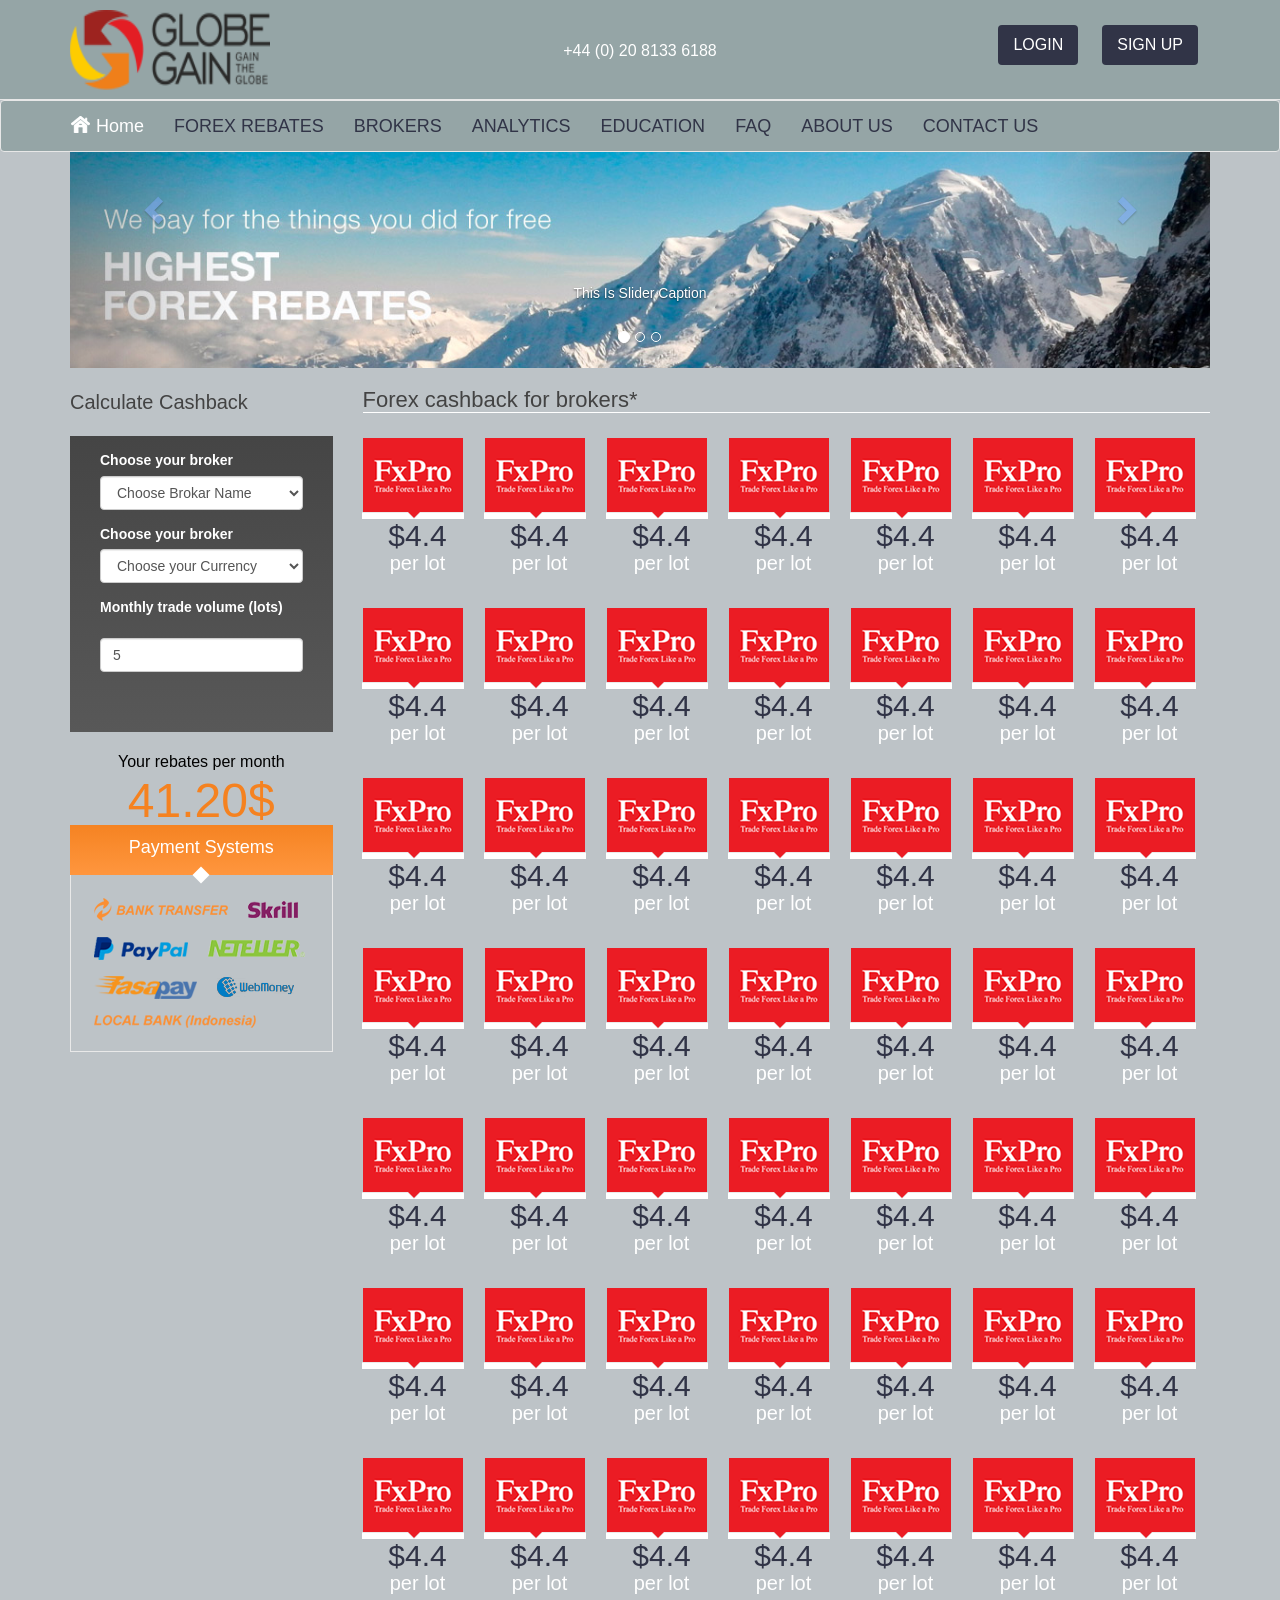
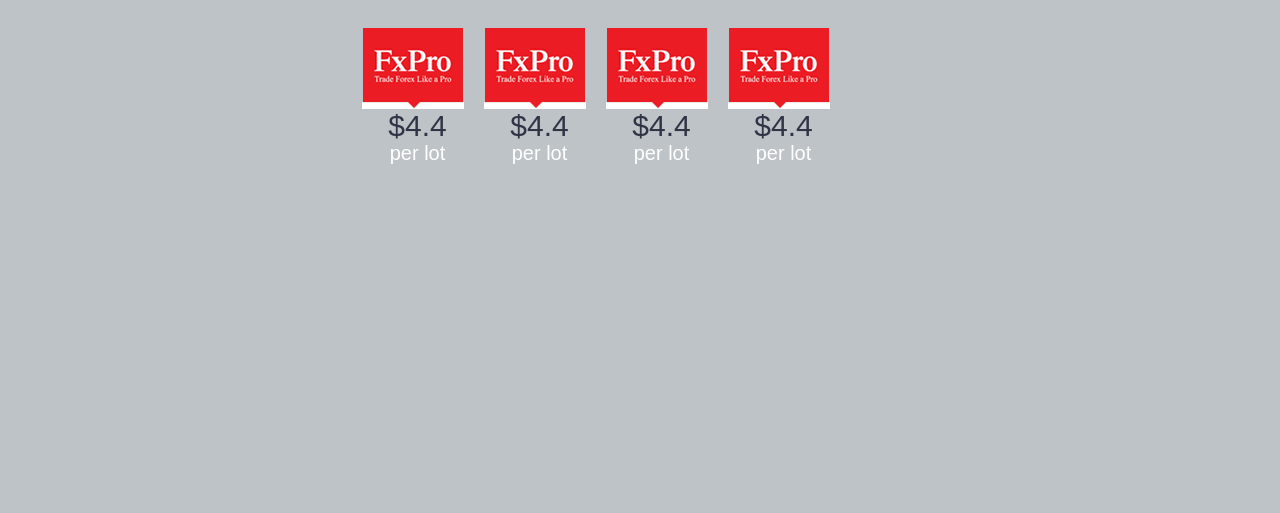
==== commit a944d8ff: "Change Brokers name" ====
--- a/index.html
+++ b/index.html
@@ -112,59 +112,7 @@
 
         </header>
 
-        <nav class="navbar navbar-default">
-            <div class="container-fluid">
-                <!-- Brand and toggle get grouped for better mobile display -->
-                <div class="navbar-header">
-                    <button type="button" class="navbar-toggle collapsed" data-toggle="collapse" data-target="#bs-example-navbar-collapse-1" aria-expanded="false">
-                        <span class="sr-only">Toggle navigation</span>
-                        <span class="icon-bar"></span>
-                        <span class="icon-bar"></span>
-                        <span class="icon-bar"></span>
-                    </button>
-                    <a class="navbar-brand" href="#">Brand</a>
-                </div>
-
-                <!-- Collect the nav links, forms, and other content for toggling -->
-                <div class="collapse navbar-collapse" id="bs-example-navbar-collapse-1">
-                    <ul class="nav navbar-nav">
-                        <li class="active"><a href="#">Link <span class="sr-only">(current)</span></a></li>
-                        <li><a href="#">Link</a></li>
-                        <li class="dropdown">
-                            <a href="#" class="dropdown-toggle" data-toggle="dropdown" role="button" aria-haspopup="true" aria-expanded="false">Dropdown <span class="caret"></span></a>
-                            <ul class="dropdown-menu">
-                                <li><a href="#">Action</a></li>
-                                <li><a href="#">Another action</a></li>
-                                <li><a href="#">Something else here</a></li>
-                                <li role="separator" class="divider"></li>
-                                <li><a href="#">Separated link</a></li>
-                                <li role="separator" class="divider"></li>
-                                <li><a href="#">One more separated link</a></li>
-                            </ul>
-                        </li>
-                    </ul>
-                    <form class="navbar-form navbar-left" role="search">
-                        <div class="form-group">
-                            <input type="text" class="form-control" placeholder="Search">
-                        </div>
-                        <button type="submit" class="btn btn-default">Submit</button>
-                    </form>
-                    <ul class="nav navbar-nav navbar-right">
-                        <li><a href="#">Link</a></li>
-                        <li class="dropdown">
-                            <a href="#" class="dropdown-toggle" data-toggle="dropdown" role="button" aria-haspopup="true" aria-expanded="false">Dropdown <span class="caret"></span></a>
-                            <ul class="dropdown-menu">
-                                <li><a href="#">Action</a></li>
-                                <li><a href="#">Another action</a></li>
-                                <li><a href="#">Something else here</a></li>
-                                <li role="separator" class="divider"></li>
-                                <li><a href="#">Separated link</a></li>
-                            </ul>
-                        </li>
-                    </ul>
-                </div><!-- /.navbar-collapse -->
-            </div><!-- /.container-fluid -->
-        </nav>
+        
 
 
 
@@ -335,8 +283,707 @@
 
 
                 </div>
-                <div class="col md-9">
-                    <p></p>
+                <div class="col-md-9">
+                    <div class="brokers-list">
+                        <h2>Forex cashback for brokers*</h2>
+
+                        <ul class="brokers-ul">
+
+                          <li>
+                           <a href="">
+                              <div class="field-logo">
+                                <img src="images/brokers/logo_fxpro_main.png">
+                              </div>
+                              <div class="field-teaser">
+                                <span class="rebates_number">$4.4</span><br>
+                                <span class="rebates-price">per lot</span>
+                              </div>
+                            </a>
+                            
+                          </li>
+
+                        <li>
+                           <a href="">
+                              <div class="field-logo">
+                                <img src="images/brokers/logo_fxpro_main.png">
+                              </div>
+                              <div class="field-teaser">
+                                <span class="rebates_number">$4.4</span><br>
+                                <span class="rebates-price">per lot</span>
+                              </div>
+                            </a>
+                            
+                          </li>
+
+                        <li>
+                           <a href="">
+                              <div class="field-logo">
+                                <img src="images/brokers/logo_fxpro_main.png">
+                              </div>
+                              <div class="field-teaser">
+                                <span class="rebates_number">$4.4</span><br>
+                                <span class="rebates-price">per lot</span>
+                              </div>
+                            </a>
+                            
+                          </li>
+
+                        <li>
+                           <a href="">
+                              <div class="field-logo">
+                                <img src="images/brokers/logo_fxpro_main.png">
+                              </div>
+                              <div class="field-teaser">
+                                <span class="rebates_number">$4.4</span><br>
+                                <span class="rebates-price">per lot</span>
+                              </div>
+                            </a>
+                            
+                          </li>
+
+                        <li>
+                           <a href="">
+                              <div class="field-logo">
+                                <img src="images/brokers/logo_fxpro_main.png">
+                              </div>
+                              <div class="field-teaser">
+                                <span class="rebates_number">$4.4</span><br>
+                                <span class="rebates-price">per lot</span>
+                              </div>
+                            </a>
+                            
+                          </li>
+
+                        <li>
+                           <a href="">
+                              <div class="field-logo">
+                                <img src="images/brokers/logo_fxpro_main.png">
+                              </div>
+                              <div class="field-teaser">
+                                <span class="rebates_number">$4.4</span><br>
+                                <span class="rebates-price">per lot</span>
+                              </div>
+                            </a>
+                            
+                          </li>
+
+                        <li>
+                           <a href="">
+                              <div class="field-logo">
+                                <img src="images/brokers/logo_fxpro_main.png">
+                              </div>
+                              <div class="field-teaser">
+                                <span class="rebates_number">$4.4</span><br>
+                                <span class="rebates-price">per lot</span>
+                              </div>
+                            </a>
+                            
+                          </li>
+
+                        <li>
+                           <a href="">
+                              <div class="field-logo">
+                                <img src="images/brokers/logo_fxpro_main.png">
+                              </div>
+                              <div class="field-teaser">
+                                <span class="rebates_number">$4.4</span><br>
+                                <span class="rebates-price">per lot</span>
+                              </div>
+                            </a>
+                            
+                          </li>
+
+                        <li>
+                           <a href="">
+                              <div class="field-logo">
+                                <img src="images/brokers/logo_fxpro_main.png">
+                              </div>
+                              <div class="field-teaser">
+                                <span class="rebates_number">$4.4</span><br>
+                                <span class="rebates-price">per lot</span>
+                              </div>
+                            </a>
+                            
+                          </li>
+
+                        <li>
+                           <a href="">
+                              <div class="field-logo">
+                                <img src="images/brokers/logo_fxpro_main.png">
+                              </div>
+                              <div class="field-teaser">
+                                <span class="rebates_number">$4.4</span><br>
+                                <span class="rebates-price">per lot</span>
+                              </div>
+                            </a>
+                            
+                          </li>
+
+                        <li>
+                           <a href="">
+                              <div class="field-logo">
+                                <img src="images/brokers/logo_fxpro_main.png">
+                              </div>
+                              <div class="field-teaser">
+                                <span class="rebates_number">$4.4</span><br>
+                                <span class="rebates-price">per lot</span>
+                              </div>
+                            </a>
+                            
+                          </li>
+
+                        <li>
+                           <a href="">
+                              <div class="field-logo">
+                                <img src="images/brokers/logo_fxpro_main.png">
+                              </div>
+                              <div class="field-teaser">
+                                <span class="rebates_number">$4.4</span><br>
+                                <span class="rebates-price">per lot</span>
+                              </div>
+                            </a>
+                            
+                          </li>
+
+                        <li>
+                           <a href="">
+                              <div class="field-logo">
+                                <img src="images/brokers/logo_fxpro_main.png">
+                              </div>
+                              <div class="field-teaser">
+                                <span class="rebates_number">$4.4</span><br>
+                                <span class="rebates-price">per lot</span>
+                              </div>
+                            </a>
+                            
+                          </li>
+
+                        <li>
+                           <a href="">
+                              <div class="field-logo">
+                                <img src="images/brokers/logo_fxpro_main.png">
+                              </div>
+                              <div class="field-teaser">
+                                <span class="rebates_number">$4.4</span><br>
+                                <span class="rebates-price">per lot</span>
+                              </div>
+                            </a>
+                            
+                          </li>
+
+                        <li>
+                           <a href="">
+                              <div class="field-logo">
+                                <img src="images/brokers/logo_fxpro_main.png">
+                              </div>
+                              <div class="field-teaser">
+                                <span class="rebates_number">$4.4</span><br>
+                                <span class="rebates-price">per lot</span>
+                              </div>
+                            </a>
+                            
+                          </li>
+
+                        <li>
+                           <a href="">
+                              <div class="field-logo">
+                                <img src="images/brokers/logo_fxpro_main.png">
+                              </div>
+                              <div class="field-teaser">
+                                <span class="rebates_number">$4.4</span><br>
+                                <span class="rebates-price">per lot</span>
+                              </div>
+                            </a>
+                            
+                          </li>
+
+                        <li>
+                           <a href="">
+                              <div class="field-logo">
+                                <img src="images/brokers/logo_fxpro_main.png">
+                              </div>
+                              <div class="field-teaser">
+                                <span class="rebates_number">$4.4</span><br>
+                                <span class="rebates-price">per lot</span>
+                              </div>
+                            </a>
+                            
+                          </li>
+
+                        <li>
+                           <a href="">
+                              <div class="field-logo">
+                                <img src="images/brokers/logo_fxpro_main.png">
+                              </div>
+                              <div class="field-teaser">
+                                <span class="rebates_number">$4.4</span><br>
+                                <span class="rebates-price">per lot</span>
+                              </div>
+                            </a>
+                            
+                          </li>
+
+                        <li>
+                           <a href="">
+                              <div class="field-logo">
+                                <img src="images/brokers/logo_fxpro_main.png">
+                              </div>
+                              <div class="field-teaser">
+                                <span class="rebates_number">$4.4</span><br>
+                                <span class="rebates-price">per lot</span>
+                              </div>
+                            </a>
+                            
+                          </li>
+
+                        <li>
+                           <a href="">
+                              <div class="field-logo">
+                                <img src="images/brokers/logo_fxpro_main.png">
+                              </div>
+                              <div class="field-teaser">
+                                <span class="rebates_number">$4.4</span><br>
+                                <span class="rebates-price">per lot</span>
+                              </div>
+                            </a>
+                            
+                          </li>
+
+                        <li>
+                           <a href="">
+                              <div class="field-logo">
+                                <img src="images/brokers/logo_fxpro_main.png">
+                              </div>
+                              <div class="field-teaser">
+                                <span class="rebates_number">$4.4</span><br>
+                                <span class="rebates-price">per lot</span>
+                              </div>
+                            </a>
+                            
+                          </li>
+
+                        <li>
+                           <a href="">
+                              <div class="field-logo">
+                                <img src="images/brokers/logo_fxpro_main.png">
+                              </div>
+                              <div class="field-teaser">
+                                <span class="rebates_number">$4.4</span><br>
+                                <span class="rebates-price">per lot</span>
+                              </div>
+                            </a>
+                            
+                          </li>
+
+                        <li>
+                           <a href="">
+                              <div class="field-logo">
+                                <img src="images/brokers/logo_fxpro_main.png">
+                              </div>
+                              <div class="field-teaser">
+                                <span class="rebates_number">$4.4</span><br>
+                                <span class="rebates-price">per lot</span>
+                              </div>
+                            </a>
+                            
+                          </li>
+
+                        <li>
+                           <a href="">
+                              <div class="field-logo">
+                                <img src="images/brokers/logo_fxpro_main.png">
+                              </div>
+                              <div class="field-teaser">
+                                <span class="rebates_number">$4.4</span><br>
+                                <span class="rebates-price">per lot</span>
+                              </div>
+                            </a>
+                            
+                          </li>
+
+                        <li>
+                           <a href="">
+                              <div class="field-logo">
+                                <img src="images/brokers/logo_fxpro_main.png">
+                              </div>
+                              <div class="field-teaser">
+                                <span class="rebates_number">$4.4</span><br>
+                                <span class="rebates-price">per lot</span>
+                              </div>
+                            </a>
+                            
+                          </li>
+
+                        <li>
+                           <a href="">
+                              <div class="field-logo">
+                                <img src="images/brokers/logo_fxpro_main.png">
+                              </div>
+                              <div class="field-teaser">
+                                <span class="rebates_number">$4.4</span><br>
+                                <span class="rebates-price">per lot</span>
+                              </div>
+                            </a>
+                            
+                          </li>
+
+                        <li>
+                           <a href="">
+                              <div class="field-logo">
+                                <img src="images/brokers/logo_fxpro_main.png">
+                              </div>
+                              <div class="field-teaser">
+                                <span class="rebates_number">$4.4</span><br>
+                                <span class="rebates-price">per lot</span>
+                              </div>
+                            </a>
+                            
+                          </li>
+
+                        <li>
+                           <a href="">
+                              <div class="field-logo">
+                                <img src="images/brokers/logo_fxpro_main.png">
+                              </div>
+                              <div class="field-teaser">
+                                <span class="rebates_number">$4.4</span><br>
+                                <span class="rebates-price">per lot</span>
+                              </div>
+                            </a>
+                            
+                          </li>
+
+                        <li>
+                           <a href="">
+                              <div class="field-logo">
+                                <img src="images/brokers/logo_fxpro_main.png">
+                              </div>
+                              <div class="field-teaser">
+                                <span class="rebates_number">$4.4</span><br>
+                                <span class="rebates-price">per lot</span>
+                              </div>
+                            </a>
+                            
+                          </li>
+
+                        <li>
+                           <a href="">
+                              <div class="field-logo">
+                                <img src="images/brokers/logo_fxpro_main.png">
+                              </div>
+                              <div class="field-teaser">
+                                <span class="rebates_number">$4.4</span><br>
+                                <span class="rebates-price">per lot</span>
+                              </div>
+                            </a>
+                            
+                          </li>
+
+                        <li>
+                           <a href="">
+                              <div class="field-logo">
+                                <img src="images/brokers/logo_fxpro_main.png">
+                              </div>
+                              <div class="field-teaser">
+                                <span class="rebates_number">$4.4</span><br>
+                                <span class="rebates-price">per lot</span>
+                              </div>
+                            </a>
+                            
+                          </li>
+
+                        <li>
+                           <a href="">
+                              <div class="field-logo">
+                                <img src="images/brokers/logo_fxpro_main.png">
+                              </div>
+                              <div class="field-teaser">
+                                <span class="rebates_number">$4.4</span><br>
+                                <span class="rebates-price">per lot</span>
+                              </div>
+                            </a>
+                            
+                          </li>
+
+                        <li>
+                           <a href="">
+                              <div class="field-logo">
+                                <img src="images/brokers/logo_fxpro_main.png">
+                              </div>
+                              <div class="field-teaser">
+                                <span class="rebates_number">$4.4</span><br>
+                                <span class="rebates-price">per lot</span>
+                              </div>
+                            </a>
+                            
+                          </li>
+
+                        <li>
+                           <a href="">
+                              <div class="field-logo">
+                                <img src="images/brokers/logo_fxpro_main.png">
+                              </div>
+                              <div class="field-teaser">
+                                <span class="rebates_number">$4.4</span><br>
+                                <span class="rebates-price">per lot</span>
+                              </div>
+                            </a>
+                            
+                          </li>
+
+                        <li>
+                           <a href="">
+                              <div class="field-logo">
+                                <img src="images/brokers/logo_fxpro_main.png">
+                              </div>
+                              <div class="field-teaser">
+                                <span class="rebates_number">$4.4</span><br>
+                                <span class="rebates-price">per lot</span>
+                              </div>
+                            </a>
+                            
+                          </li>
+
+                        <li>
+                           <a href="">
+                              <div class="field-logo">
+                                <img src="images/brokers/logo_fxpro_main.png">
+                              </div>
+                              <div class="field-teaser">
+                                <span class="rebates_number">$4.4</span><br>
+                                <span class="rebates-price">per lot</span>
+                              </div>
+                            </a>
+                            
+                          </li>
+
+                        <li>
+                           <a href="">
+                              <div class="field-logo">
+                                <img src="images/brokers/logo_fxpro_main.png">
+                              </div>
+                              <div class="field-teaser">
+                                <span class="rebates_number">$4.4</span><br>
+                                <span class="rebates-price">per lot</span>
+                              </div>
+                            </a>
+                            
+                          </li>
+
+                        <li>
+                           <a href="">
+                              <div class="field-logo">
+                                <img src="images/brokers/logo_fxpro_main.png">
+                              </div>
+                              <div class="field-teaser">
+                                <span class="rebates_number">$4.4</span><br>
+                                <span class="rebates-price">per lot</span>
+                              </div>
+                            </a>
+                            
+                          </li>
+
+                        <li>
+                           <a href="">
+                              <div class="field-logo">
+                                <img src="images/brokers/logo_fxpro_main.png">
+                              </div>
+                              <div class="field-teaser">
+                                <span class="rebates_number">$4.4</span><br>
+                                <span class="rebates-price">per lot</span>
+                              </div>
+                            </a>
+                            
+                          </li>
+
+                        <li>
+                           <a href="">
+                              <div class="field-logo">
+                                <img src="images/brokers/logo_fxpro_main.png">
+                              </div>
+                              <div class="field-teaser">
+                                <span class="rebates_number">$4.4</span><br>
+                                <span class="rebates-price">per lot</span>
+                              </div>
+                            </a>
+                            
+                          </li>
+
+                        <li>
+                           <a href="">
+                              <div class="field-logo">
+                                <img src="images/brokers/logo_fxpro_main.png">
+                              </div>
+                              <div class="field-teaser">
+                                <span class="rebates_number">$4.4</span><br>
+                                <span class="rebates-price">per lot</span>
+                              </div>
+                            </a>
+                            
+                          </li>
+
+                        <li>
+                           <a href="">
+                              <div class="field-logo">
+                                <img src="images/brokers/logo_fxpro_main.png">
+                              </div>
+                              <div class="field-teaser">
+                                <span class="rebates_number">$4.4</span><br>
+                                <span class="rebates-price">per lot</span>
+                              </div>
+                            </a>
+                            
+                          </li>
+
+                        <li>
+                           <a href="">
+                              <div class="field-logo">
+                                <img src="images/brokers/logo_fxpro_main.png">
+                              </div>
+                              <div class="field-teaser">
+                                <span class="rebates_number">$4.4</span><br>
+                                <span class="rebates-price">per lot</span>
+                              </div>
+                            </a>
+                            
+                          </li>
+
+                        <li>
+                           <a href="">
+                              <div class="field-logo">
+                                <img src="images/brokers/logo_fxpro_main.png">
+                              </div>
+                              <div class="field-teaser">
+                                <span class="rebates_number">$4.4</span><br>
+                                <span class="rebates-price">per lot</span>
+                              </div>
+                            </a>
+                            
+                          </li>
+
+                        <li>
+                           <a href="">
+                              <div class="field-logo">
+                                <img src="images/brokers/logo_fxpro_main.png">
+                              </div>
+                              <div class="field-teaser">
+                                <span class="rebates_number">$4.4</span><br>
+                                <span class="rebates-price">per lot</span>
+                              </div>
+                            </a>
+                            
+                          </li>
+
+                        <li>
+                           <a href="">
+                              <div class="field-logo">
+                                <img src="images/brokers/logo_fxpro_main.png">
+                              </div>
+                              <div class="field-teaser">
+                                <span class="rebates_number">$4.4</span><br>
+                                <span class="rebates-price">per lot</span>
+                              </div>
+                            </a>
+                            
+                          </li>
+
+                        <li>
+                           <a href="">
+                              <div class="field-logo">
+                                <img src="images/brokers/logo_fxpro_main.png">
+                              </div>
+                              <div class="field-teaser">
+                                <span class="rebates_number">$4.4</span><br>
+                                <span class="rebates-price">per lot</span>
+                              </div>
+                            </a>
+                            
+                          </li>
+
+                        <li>
+                           <a href="">
+                              <div class="field-logo">
+                                <img src="images/brokers/logo_fxpro_main.png">
+                              </div>
+                              <div class="field-teaser">
+                                <span class="rebates_number">$4.4</span><br>
+                                <span class="rebates-price">per lot</span>
+                              </div>
+                            </a>
+                            
+                          </li>
+
+                        <li>
+                           <a href="">
+                              <div class="field-logo">
+                                <img src="images/brokers/logo_fxpro_main.png">
+                              </div>
+                              <div class="field-teaser">
+                                <span class="rebates_number">$4.4</span><br>
+                                <span class="rebates-price">per lot</span>
+                              </div>
+                            </a>
+                            
+                          </li>
+
+                        <li>
+                           <a href="">
+                              <div class="field-logo">
+                                <img src="images/brokers/logo_fxpro_main.png">
+                              </div>
+                              <div class="field-teaser">
+                                <span class="rebates_number">$4.4</span><br>
+                                <span class="rebates-price">per lot</span>
+                              </div>
+                            </a>
+                            
+                          </li>
+
+                        <li>
+                           <a href="">
+                              <div class="field-logo">
+                                <img src="images/brokers/logo_fxpro_main.png">
+                              </div>
+                              <div class="field-teaser">
+                                <span class="rebates_number">$4.4</span><br>
+                                <span class="rebates-price">per lot</span>
+                              </div>
+                            </a>
+                            
+                          </li>
+
+                        <li>
+                           <a href="">
+                              <div class="field-logo">
+                                <img src="images/brokers/logo_fxpro_main.png">
+                              </div>
+                              <div class="field-teaser">
+                                <span class="rebates_number">$4.4</span><br>
+                                <span class="rebates-price">per lot</span>
+                              </div>
+                            </a>
+                            
+                          </li>
+
+                        <li>
+                           <a href="">
+                              <div class="field-logo">
+                                <img src="images/brokers/logo_fxpro_main.png">
+                              </div>
+                              <div class="field-teaser">
+                                <span class="rebates_number">$4.4</span><br>
+                                <span class="rebates-price">per lot</span>
+                              </div>
+                            </a>
+                            
+                          </li>
+
+                        
+
+                          
+
+                        </ul>
+                    </div>
                 </div>
             </div>
         </div>
--- a/css/custom.css
+++ b/css/custom.css
@@ -99,6 +99,75 @@
 .calculator-wrapper #rebates_count { text-align: center; color: #f58220; font-size: 48px; line-height: 48px; font-family: HelveticaCE, Arial; }
 .calculator-wrapper #rebates_count.small { font-size: 35px; }
 
+.brokers-list{
+	margin: 20px 0;
+}
+
+.brokers-list h2{
+	border-bottom: 1px solid #fff;
+}
+
+ul.brokers-ul{
+	list-style-type: none;
+	padding: 0;
+}
+
+ul.brokers-ul li{
+	float: left;
+	margin: 5px 6px;
+	width: 110px;
+}
+
+
+ul.brokers-ul li:first-child{
+	margin-left: 0px;
+}
+
+ul.brokers-ul li:nth-child(7n){
+	margin-right: 0px;
+}
+
+ul.brokers-ul li:nth-child(7n+8){
+	margin-left: 0;
+}
+
+ul.brokers-ul li a{
+	
+}
+
+ul.brokers-ul li a img{
+	width: 100px;
+	height: 80px;
+}
+
+ul.brokers-ul li a div.field-logo::before { 
+	content: ''; 
+	position: absolute; 
+	display: block; 
+	height: 7px; 
+	width: 102px; 
+	margin-left: -1px; 
+	margin-top: 74px; 
+	background: transparent url(../images/brockers-block-bottom.png) 50% 0 no-repeat; 
+}
+
+ul.brokers-ul li a .field-teaser{
+	width: 100%;
+	height: 80px;
+	text-align: center;
+}
+
+ul.brokers-ul li a .field-teaser .rebates_number{
+	color: #313447;
+	font-size: 30px;
+	line-height: 35px;
+}
+
+ul.brokers-ul li a .field-teaser .rebates-price{
+	font-size: 20px; 
+	color: #fff !important;
+	line-height: 20px;
+}
 /* ------------------------------------------------ */
 
 /* Medium devices (desktops, 992px and up) */
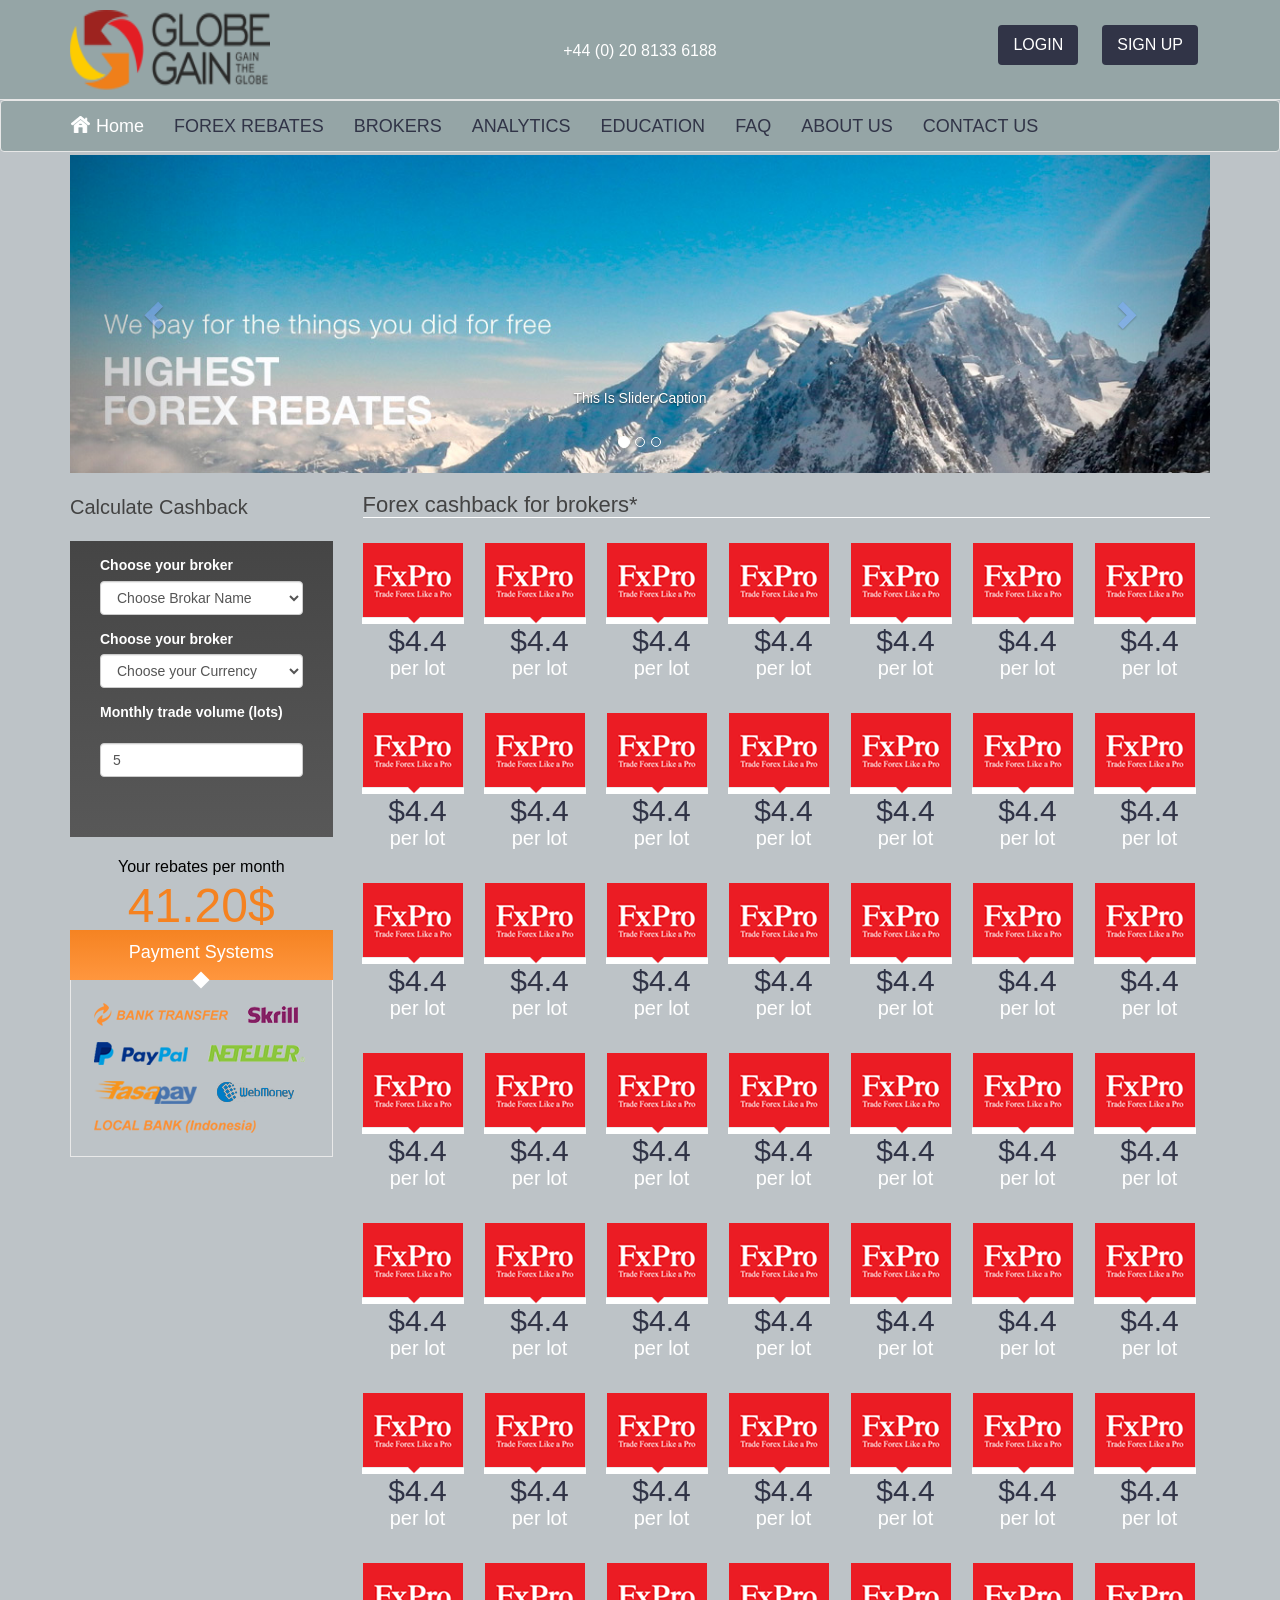
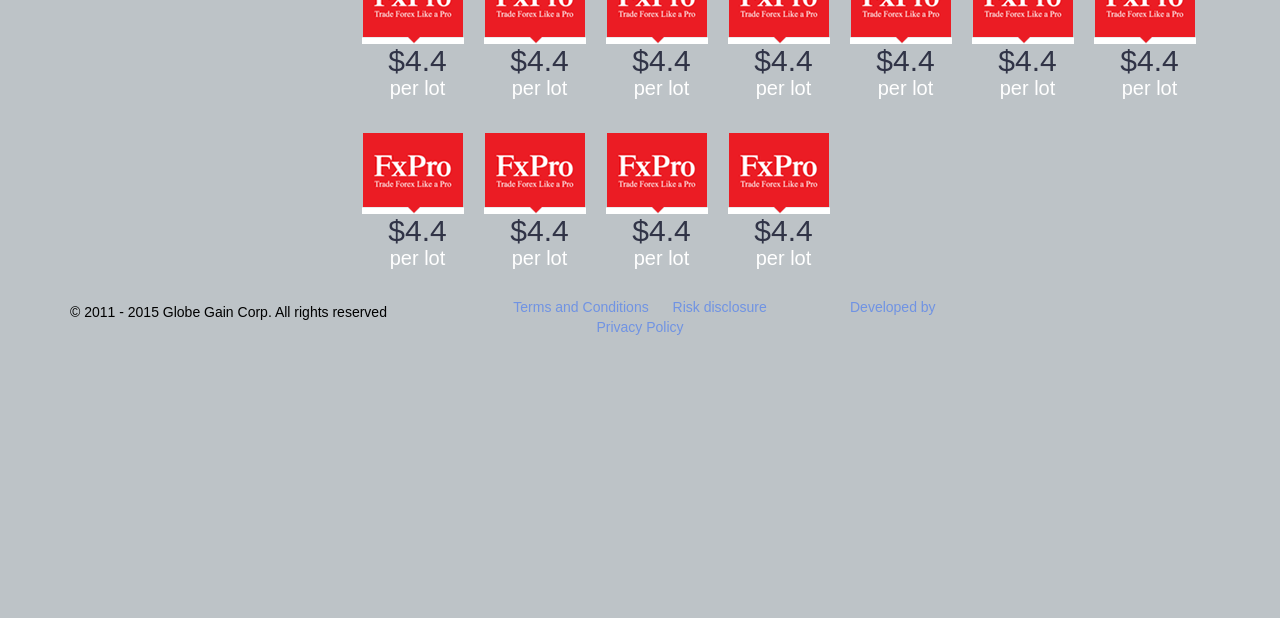
==== commit 45c46e78: "adding footer markup" ====
--- a/index.html
+++ b/index.html
@@ -116,7 +116,7 @@
 
 
 
-        <div style="width: 100%; height: 50px;"></div>
+        <div style="width: 100%; height: 155px;"></div>
 
         <!-- Slider Area From Here  -->
 
@@ -988,6 +988,34 @@
             </div>
         </div>
 
+        <footer>
+            <div class="container">
+                <div class="row">
+                    <div class="col-md-4">
+                        <div class="copy-right footer-copy">
+                            <p>© 2011 - 2015 Globe Gain Corp. All rights reserved</p>
+                        </div>
+                    </div>
+                    <div class="col-md-4">
+                        <div class="terms-condition text-center footer-copy">
+                            <ul>
+                                <li><a href="#">Terms and Conditions</a></li>
+                                <li><a href="#">Risk disclosure</a></li>
+                                <li><a href="#">Privacy Policy</a></li>
+                            </ul>
+                        </div>
+                    </div>
+                    <div class="col-md-4">
+                        <div class="dev-info">
+                            <a href="#">
+                                <span>Developed by</span><i class="nintero_logo"></i>
+                            </a>
+                        </div>
+                    </div>
+                </div>
+            </div>
+        </footer>
+
         <!-- jQuery (necessary for Bootstrap's JavaScript plugins) -->
         <script src="https://ajax.googleapis.com/ajax/libs/jquery/1.11.3/jquery.min.js"></script>
         <!-- Include all compiled plugins (below), or include individual files as needed -->
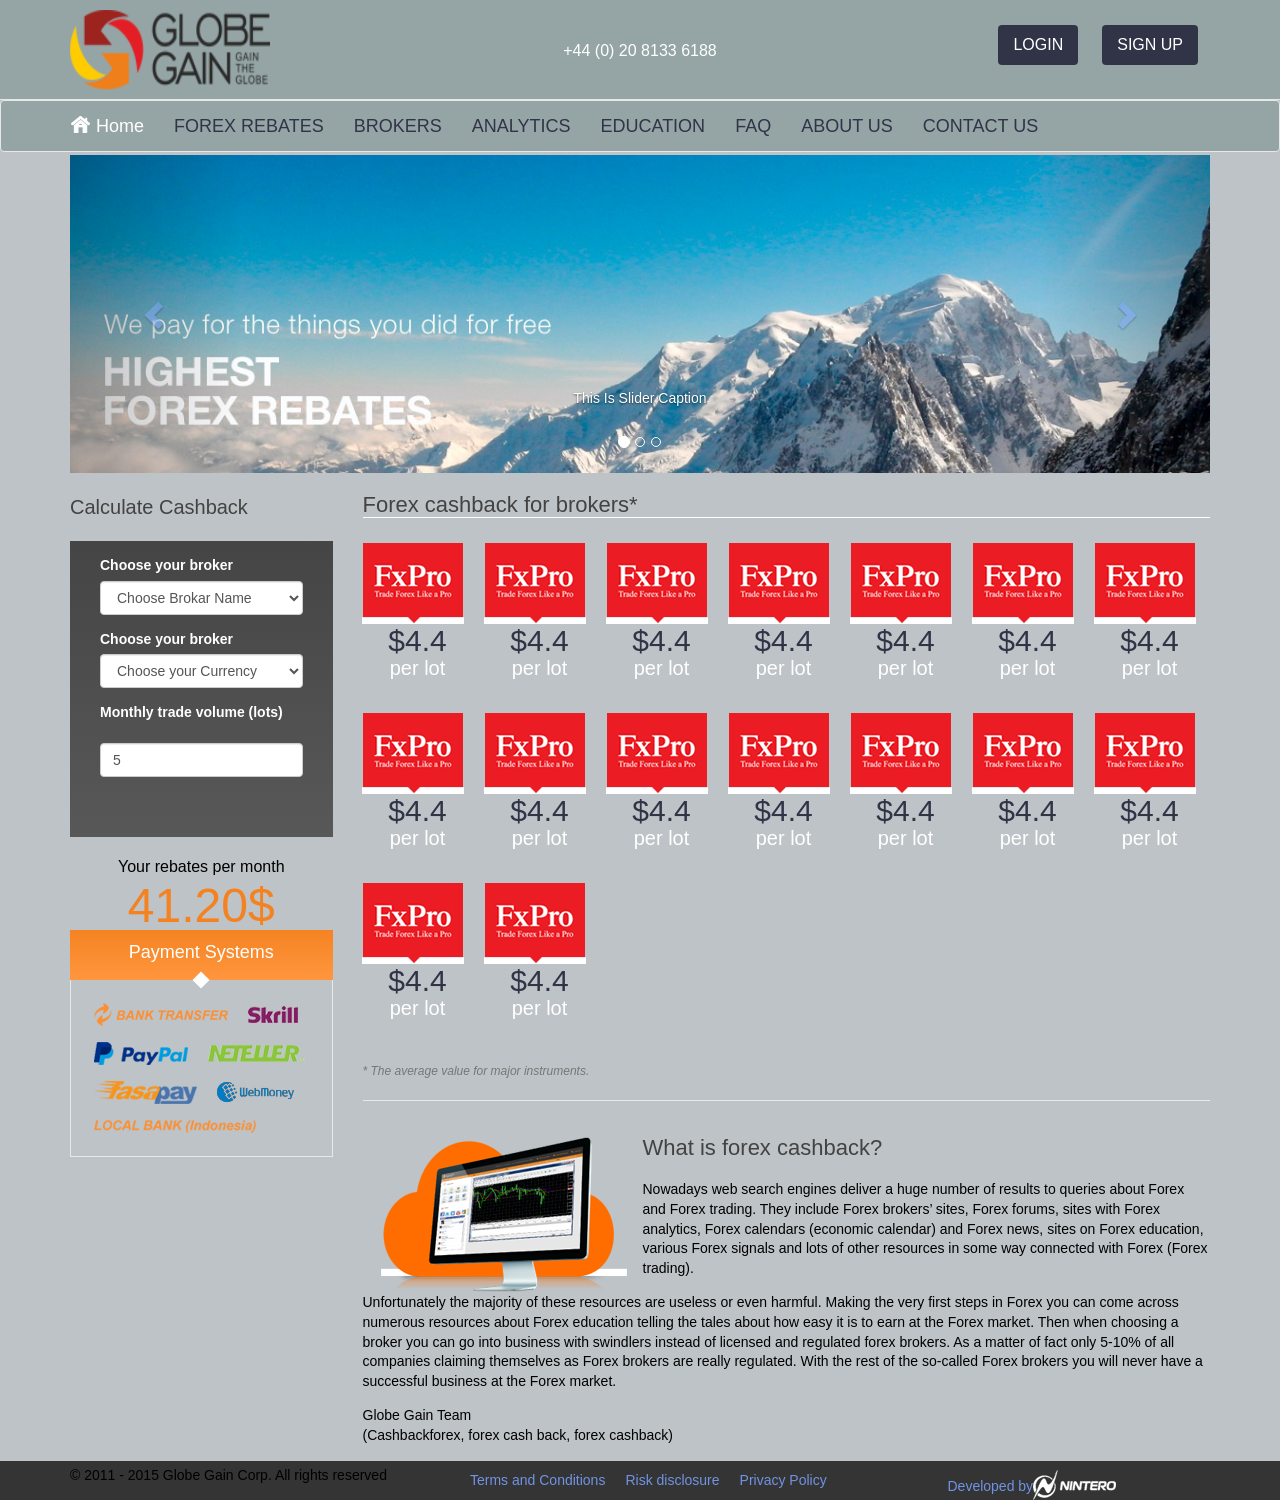
==== commit 90b51003: "Css Customisation" ====
--- a/index.html
+++ b/index.html
@@ -497,486 +497,6 @@
                             
                           </li>
 
-                        <li>
-                           <a href="">
-                              <div class="field-logo">
-                                <img src="images/brokers/logo_fxpro_main.png">
-                              </div>
-                              <div class="field-teaser">
-                                <span class="rebates_number">$4.4</span><br>
-                                <span class="rebates-price">per lot</span>
-                              </div>
-                            </a>
-                            
-                          </li>
-
-                        <li>
-                           <a href="">
-                              <div class="field-logo">
-                                <img src="images/brokers/logo_fxpro_main.png">
-                              </div>
-                              <div class="field-teaser">
-                                <span class="rebates_number">$4.4</span><br>
-                                <span class="rebates-price">per lot</span>
-                              </div>
-                            </a>
-                            
-                          </li>
-
-                        <li>
-                           <a href="">
-                              <div class="field-logo">
-                                <img src="images/brokers/logo_fxpro_main.png">
-                              </div>
-                              <div class="field-teaser">
-                                <span class="rebates_number">$4.4</span><br>
-                                <span class="rebates-price">per lot</span>
-                              </div>
-                            </a>
-                            
-                          </li>
-
-                        <li>
-                           <a href="">
-                              <div class="field-logo">
-                                <img src="images/brokers/logo_fxpro_main.png">
-                              </div>
-                              <div class="field-teaser">
-                                <span class="rebates_number">$4.4</span><br>
-                                <span class="rebates-price">per lot</span>
-                              </div>
-                            </a>
-                            
-                          </li>
-
-                        <li>
-                           <a href="">
-                              <div class="field-logo">
-                                <img src="images/brokers/logo_fxpro_main.png">
-                              </div>
-                              <div class="field-teaser">
-                                <span class="rebates_number">$4.4</span><br>
-                                <span class="rebates-price">per lot</span>
-                              </div>
-                            </a>
-                            
-                          </li>
-
-                        <li>
-                           <a href="">
-                              <div class="field-logo">
-                                <img src="images/brokers/logo_fxpro_main.png">
-                              </div>
-                              <div class="field-teaser">
-                                <span class="rebates_number">$4.4</span><br>
-                                <span class="rebates-price">per lot</span>
-                              </div>
-                            </a>
-                            
-                          </li>
-
-                        <li>
-                           <a href="">
-                              <div class="field-logo">
-                                <img src="images/brokers/logo_fxpro_main.png">
-                              </div>
-                              <div class="field-teaser">
-                                <span class="rebates_number">$4.4</span><br>
-                                <span class="rebates-price">per lot</span>
-                              </div>
-                            </a>
-                            
-                          </li>
-
-                        <li>
-                           <a href="">
-                              <div class="field-logo">
-                                <img src="images/brokers/logo_fxpro_main.png">
-                              </div>
-                              <div class="field-teaser">
-                                <span class="rebates_number">$4.4</span><br>
-                                <span class="rebates-price">per lot</span>
-                              </div>
-                            </a>
-                            
-                          </li>
-
-                        <li>
-                           <a href="">
-                              <div class="field-logo">
-                                <img src="images/brokers/logo_fxpro_main.png">
-                              </div>
-                              <div class="field-teaser">
-                                <span class="rebates_number">$4.4</span><br>
-                                <span class="rebates-price">per lot</span>
-                              </div>
-                            </a>
-                            
-                          </li>
-
-                        <li>
-                           <a href="">
-                              <div class="field-logo">
-                                <img src="images/brokers/logo_fxpro_main.png">
-                              </div>
-                              <div class="field-teaser">
-                                <span class="rebates_number">$4.4</span><br>
-                                <span class="rebates-price">per lot</span>
-                              </div>
-                            </a>
-                            
-                          </li>
-
-                        <li>
-                           <a href="">
-                              <div class="field-logo">
-                                <img src="images/brokers/logo_fxpro_main.png">
-                              </div>
-                              <div class="field-teaser">
-                                <span class="rebates_number">$4.4</span><br>
-                                <span class="rebates-price">per lot</span>
-                              </div>
-                            </a>
-                            
-                          </li>
-
-                        <li>
-                           <a href="">
-                              <div class="field-logo">
-                                <img src="images/brokers/logo_fxpro_main.png">
-                              </div>
-                              <div class="field-teaser">
-                                <span class="rebates_number">$4.4</span><br>
-                                <span class="rebates-price">per lot</span>
-                              </div>
-                            </a>
-                            
-                          </li>
-
-                        <li>
-                           <a href="">
-                              <div class="field-logo">
-                                <img src="images/brokers/logo_fxpro_main.png">
-                              </div>
-                              <div class="field-teaser">
-                                <span class="rebates_number">$4.4</span><br>
-                                <span class="rebates-price">per lot</span>
-                              </div>
-                            </a>
-                            
-                          </li>
-
-                        <li>
-                           <a href="">
-                              <div class="field-logo">
-                                <img src="images/brokers/logo_fxpro_main.png">
-                              </div>
-                              <div class="field-teaser">
-                                <span class="rebates_number">$4.4</span><br>
-                                <span class="rebates-price">per lot</span>
-                              </div>
-                            </a>
-                            
-                          </li>
-
-                        <li>
-                           <a href="">
-                              <div class="field-logo">
-                                <img src="images/brokers/logo_fxpro_main.png">
-                              </div>
-                              <div class="field-teaser">
-                                <span class="rebates_number">$4.4</span><br>
-                                <span class="rebates-price">per lot</span>
-                              </div>
-                            </a>
-                            
-                          </li>
-
-                        <li>
-                           <a href="">
-                              <div class="field-logo">
-                                <img src="images/brokers/logo_fxpro_main.png">
-                              </div>
-                              <div class="field-teaser">
-                                <span class="rebates_number">$4.4</span><br>
-                                <span class="rebates-price">per lot</span>
-                              </div>
-                            </a>
-                            
-                          </li>
-
-                        <li>
-                           <a href="">
-                              <div class="field-logo">
-                                <img src="images/brokers/logo_fxpro_main.png">
-                              </div>
-                              <div class="field-teaser">
-                                <span class="rebates_number">$4.4</span><br>
-                                <span class="rebates-price">per lot</span>
-                              </div>
-                            </a>
-                            
-                          </li>
-
-                        <li>
-                           <a href="">
-                              <div class="field-logo">
-                                <img src="images/brokers/logo_fxpro_main.png">
-                              </div>
-                              <div class="field-teaser">
-                                <span class="rebates_number">$4.4</span><br>
-                                <span class="rebates-price">per lot</span>
-                              </div>
-                            </a>
-                            
-                          </li>
-
-                        <li>
-                           <a href="">
-                              <div class="field-logo">
-                                <img src="images/brokers/logo_fxpro_main.png">
-                              </div>
-                              <div class="field-teaser">
-                                <span class="rebates_number">$4.4</span><br>
-                                <span class="rebates-price">per lot</span>
-                              </div>
-                            </a>
-                            
-                          </li>
-
-                        <li>
-                           <a href="">
-                              <div class="field-logo">
-                                <img src="images/brokers/logo_fxpro_main.png">
-                              </div>
-                              <div class="field-teaser">
-                                <span class="rebates_number">$4.4</span><br>
-                                <span class="rebates-price">per lot</span>
-                              </div>
-                            </a>
-                            
-                          </li>
-
-                        <li>
-                           <a href="">
-                              <div class="field-logo">
-                                <img src="images/brokers/logo_fxpro_main.png">
-                              </div>
-                              <div class="field-teaser">
-                                <span class="rebates_number">$4.4</span><br>
-                                <span class="rebates-price">per lot</span>
-                              </div>
-                            </a>
-                            
-                          </li>
-
-                        <li>
-                           <a href="">
-                              <div class="field-logo">
-                                <img src="images/brokers/logo_fxpro_main.png">
-                              </div>
-                              <div class="field-teaser">
-                                <span class="rebates_number">$4.4</span><br>
-                                <span class="rebates-price">per lot</span>
-                              </div>
-                            </a>
-                            
-                          </li>
-
-                        <li>
-                           <a href="">
-                              <div class="field-logo">
-                                <img src="images/brokers/logo_fxpro_main.png">
-                              </div>
-                              <div class="field-teaser">
-                                <span class="rebates_number">$4.4</span><br>
-                                <span class="rebates-price">per lot</span>
-                              </div>
-                            </a>
-                            
-                          </li>
-
-                        <li>
-                           <a href="">
-                              <div class="field-logo">
-                                <img src="images/brokers/logo_fxpro_main.png">
-                              </div>
-                              <div class="field-teaser">
-                                <span class="rebates_number">$4.4</span><br>
-                                <span class="rebates-price">per lot</span>
-                              </div>
-                            </a>
-                            
-                          </li>
-
-                        <li>
-                           <a href="">
-                              <div class="field-logo">
-                                <img src="images/brokers/logo_fxpro_main.png">
-                              </div>
-                              <div class="field-teaser">
-                                <span class="rebates_number">$4.4</span><br>
-                                <span class="rebates-price">per lot</span>
-                              </div>
-                            </a>
-                            
-                          </li>
-
-                        <li>
-                           <a href="">
-                              <div class="field-logo">
-                                <img src="images/brokers/logo_fxpro_main.png">
-                              </div>
-                              <div class="field-teaser">
-                                <span class="rebates_number">$4.4</span><br>
-                                <span class="rebates-price">per lot</span>
-                              </div>
-                            </a>
-                            
-                          </li>
-
-                        <li>
-                           <a href="">
-                              <div class="field-logo">
-                                <img src="images/brokers/logo_fxpro_main.png">
-                              </div>
-                              <div class="field-teaser">
-                                <span class="rebates_number">$4.4</span><br>
-                                <span class="rebates-price">per lot</span>
-                              </div>
-                            </a>
-                            
-                          </li>
-
-                        <li>
-                           <a href="">
-                              <div class="field-logo">
-                                <img src="images/brokers/logo_fxpro_main.png">
-                              </div>
-                              <div class="field-teaser">
-                                <span class="rebates_number">$4.4</span><br>
-                                <span class="rebates-price">per lot</span>
-                              </div>
-                            </a>
-                            
-                          </li>
-
-                        <li>
-                           <a href="">
-                              <div class="field-logo">
-                                <img src="images/brokers/logo_fxpro_main.png">
-                              </div>
-                              <div class="field-teaser">
-                                <span class="rebates_number">$4.4</span><br>
-                                <span class="rebates-price">per lot</span>
-                              </div>
-                            </a>
-                            
-                          </li>
-
-                        <li>
-                           <a href="">
-                              <div class="field-logo">
-                                <img src="images/brokers/logo_fxpro_main.png">
-                              </div>
-                              <div class="field-teaser">
-                                <span class="rebates_number">$4.4</span><br>
-                                <span class="rebates-price">per lot</span>
-                              </div>
-                            </a>
-                            
-                          </li>
-
-                        <li>
-                           <a href="">
-                              <div class="field-logo">
-                                <img src="images/brokers/logo_fxpro_main.png">
-                              </div>
-                              <div class="field-teaser">
-                                <span class="rebates_number">$4.4</span><br>
-                                <span class="rebates-price">per lot</span>
-                              </div>
-                            </a>
-                            
-                          </li>
-
-                        <li>
-                           <a href="">
-                              <div class="field-logo">
-                                <img src="images/brokers/logo_fxpro_main.png">
-                              </div>
-                              <div class="field-teaser">
-                                <span class="rebates_number">$4.4</span><br>
-                                <span class="rebates-price">per lot</span>
-                              </div>
-                            </a>
-                            
-                          </li>
-
-                        <li>
-                           <a href="">
-                              <div class="field-logo">
-                                <img src="images/brokers/logo_fxpro_main.png">
-                              </div>
-                              <div class="field-teaser">
-                                <span class="rebates_number">$4.4</span><br>
-                                <span class="rebates-price">per lot</span>
-                              </div>
-                            </a>
-                            
-                          </li>
-
-                        <li>
-                           <a href="">
-                              <div class="field-logo">
-                                <img src="images/brokers/logo_fxpro_main.png">
-                              </div>
-                              <div class="field-teaser">
-                                <span class="rebates_number">$4.4</span><br>
-                                <span class="rebates-price">per lot</span>
-                              </div>
-                            </a>
-                            
-                          </li>
-
-                        <li>
-                           <a href="">
-                              <div class="field-logo">
-                                <img src="images/brokers/logo_fxpro_main.png">
-                              </div>
-                              <div class="field-teaser">
-                                <span class="rebates_number">$4.4</span><br>
-                                <span class="rebates-price">per lot</span>
-                              </div>
-                            </a>
-                            
-                          </li>
-
-                        <li>
-                           <a href="">
-                              <div class="field-logo">
-                                <img src="images/brokers/logo_fxpro_main.png">
-                              </div>
-                              <div class="field-teaser">
-                                <span class="rebates_number">$4.4</span><br>
-                                <span class="rebates-price">per lot</span>
-                              </div>
-                            </a>
-                            
-                          </li>
-
-                        <li>
-                           <a href="">
-                              <div class="field-logo">
-                                <img src="images/brokers/logo_fxpro_main.png">
-                              </div>
-                              <div class="field-teaser">
-                                <span class="rebates_number">$4.4</span><br>
-                                <span class="rebates-price">per lot</span>
-                              </div>
-                            </a>
-                            
-                          </li>
 
                         
 
@@ -984,7 +504,23 @@
 
                         </ul>
                     </div>
-                </div>
+
+                  <div class="clear"></div>
+                  <div style="font-size: 12px; color: #777777; margin: 15px 0px; font-style: italic;">* The average value for major instruments.</div>
+                  <hr class="solid">
+                  <div class="ceo_text">
+                    <div class="image float-left">
+                      <img src="images/forex_trading.png">
+                    </div>
+                    <h2>What is forex cashback?</h2>
+                    <div class="main_text">
+                      <p>Nowadays web search engines deliver a huge number of results to queries about Forex and Forex trading. They include Forex brokers’ sites, Forex forums, sites with Forex analytics, Forex calendars (economic calendar) and Forex news, sites on Forex education, various Forex signals and lots of other resources in some way connected with Forex (Forex trading).</p>
+                      <p>Unfortunately the majority of these resources are useless or even harmful. Making the very first steps in Forex you can come across numerous resources about Forex education telling the tales about how easy it is to earn at the Forex market. Then when choosing a broker you can go into business with swindlers instead of licensed and regulated forex brokers. As a matter of fact only 5-10% of all companies claiming themselves as Forex brokers are really regulated. With the rest of the so-called Forex brokers you will never have a successful business at the Forex market.</p>
+                      <p>Globe Gain Team<br>(Cashbackforex, forex cash back, forex cashback)</p>
+                    </div>
+                  </div>
+
+                </div> <!--/ col-md-9 -->
             </div>
         </div>
 
@@ -992,12 +528,12 @@
             <div class="container">
                 <div class="row">
                     <div class="col-md-4">
-                        <div class="copy-right footer-copy">
+                        <div class="copy-right">
                             <p>© 2011 - 2015 Globe Gain Corp. All rights reserved</p>
                         </div>
                     </div>
-                    <div class="col-md-4">
-                        <div class="terms-condition text-center footer-copy">
+                    <div class="col-md-5">
+                        <div class="terms-condition text-center">
                             <ul>
                                 <li><a href="#">Terms and Conditions</a></li>
                                 <li><a href="#">Risk disclosure</a></li>
@@ -1005,7 +541,7 @@
                             </ul>
                         </div>
                     </div>
-                    <div class="col-md-4">
+                    <div class="col-md-3">
                         <div class="dev-info">
                             <a href="#">
                                 <span>Developed by</span><i class="nintero_logo"></i>
--- a/css/gg.css
+++ b/css/gg.css
@@ -6,7 +6,7 @@
 table { border-collapse: collapse; border-spacing: 0; }
 article,aside,footer,header,hgroup,nav,section,figure,figcaption,menu { display: block; padding: 0; margin: 0; }
 html { border: 0; color: #000; font: 14px/20px Arial, sans-serif; padding: 0; margin: 0; line-height: 1.4em; position: relative; min-height: 100%; }
-body { padding: 0; margin: 0; color: #000; background: #fff; line-height: 1.4em; margin-bottom: 320px; }
+body { padding: 0; margin: 0; color: #000; background: #fff; line-height: 1.4em;}
 img { border: 0; }
 p { font-size: 100%; line-height: 1.4em; margin: 5px 0 15px; }
 div { line-height: 1.4em; }
@@ -27,7 +27,7 @@
 /* html, body { height: 100%; position: relative; } */
 #sitepage-wrapper { min-height: 100%; _height: 100%; }
 #sitepage {  }
-footer { display: block; height: 270px; margin: -270px 0 0; position: relative; }
+/*footer { display: block; height: 270px; margin: -270px 0 0; position: relative; }*/
 
 #content { margin: 30px 0px; font-size: 16px; color: #4a4a4a; line-height: 1.4em; }
 /*div.main_text { font-size: 16px; color: #4a4a4a; }*/
--- a/css/custom.css
+++ b/css/custom.css
@@ -168,6 +168,24 @@
 	color: #fff !important;
 	line-height: 20px;
 }
+
+i.nintero_logo { position: relative; top: 9px; background: url(../images/export_logo_white.png) no-repeat; width: 83px; height: 30px; display: inline-block; }
+/* ------------ Footer Stylesheet ------------------------- */
+
+footer{
+	background: #343434;
+}
+
+.terms-condition > ul{
+	list-style-type: none;
+}
+
+.terms-condition > ul > li{
+	float: left;
+	padding: 10px;
+}
+
+
 /* ------------------------------------------------ */
 
 /* Medium devices (desktops, 992px and up) */
